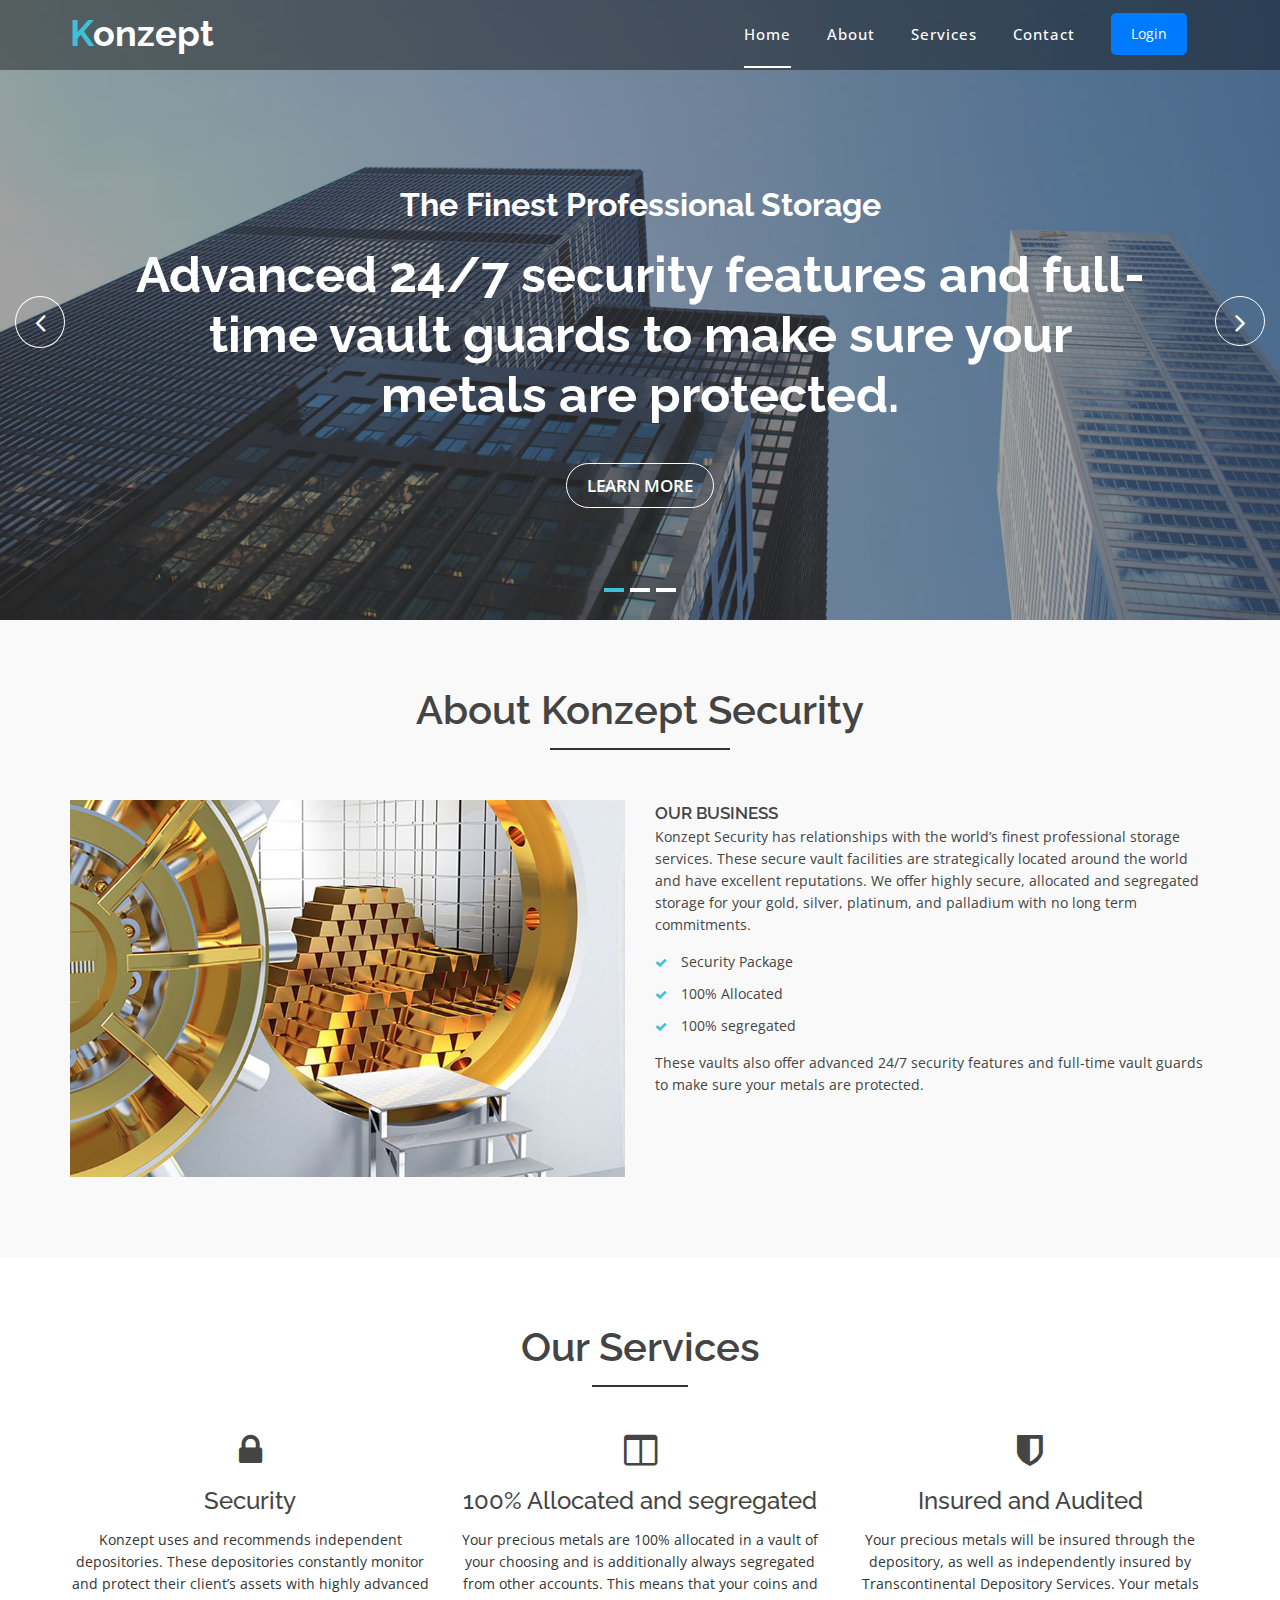
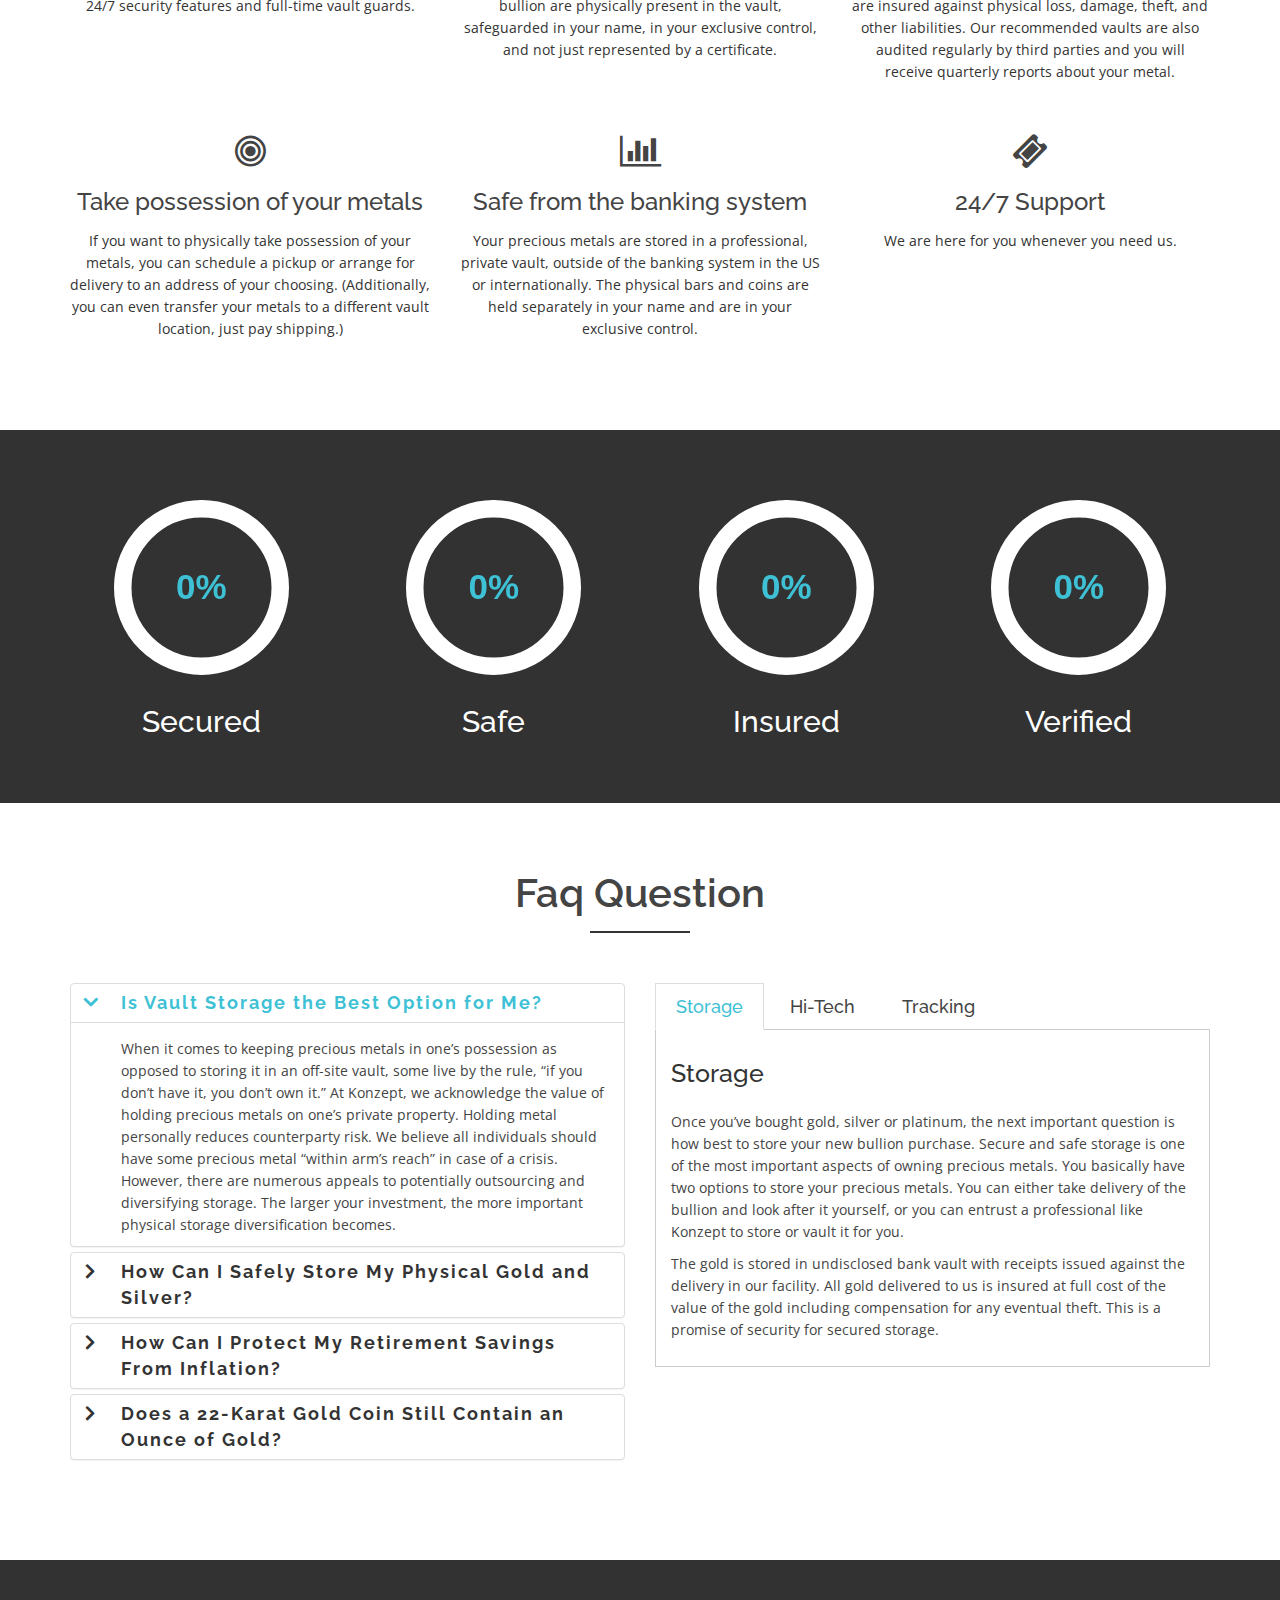
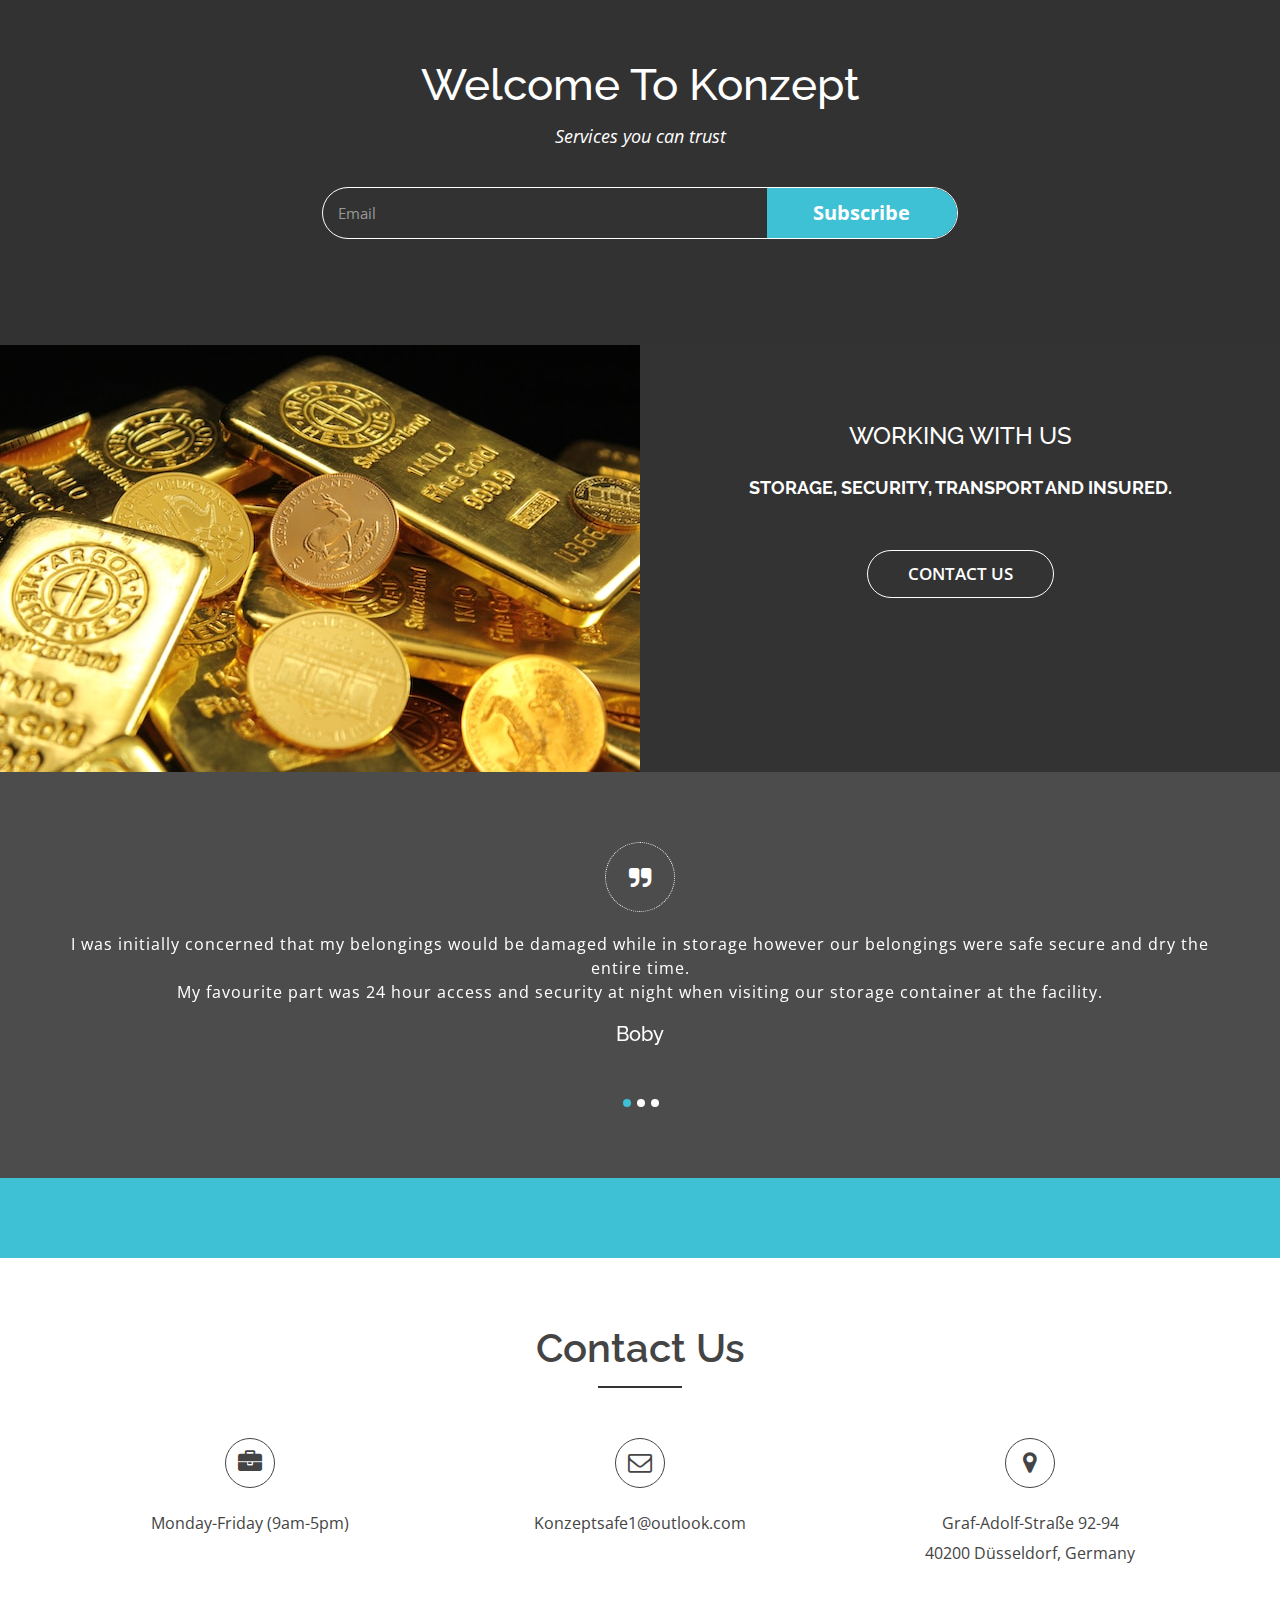
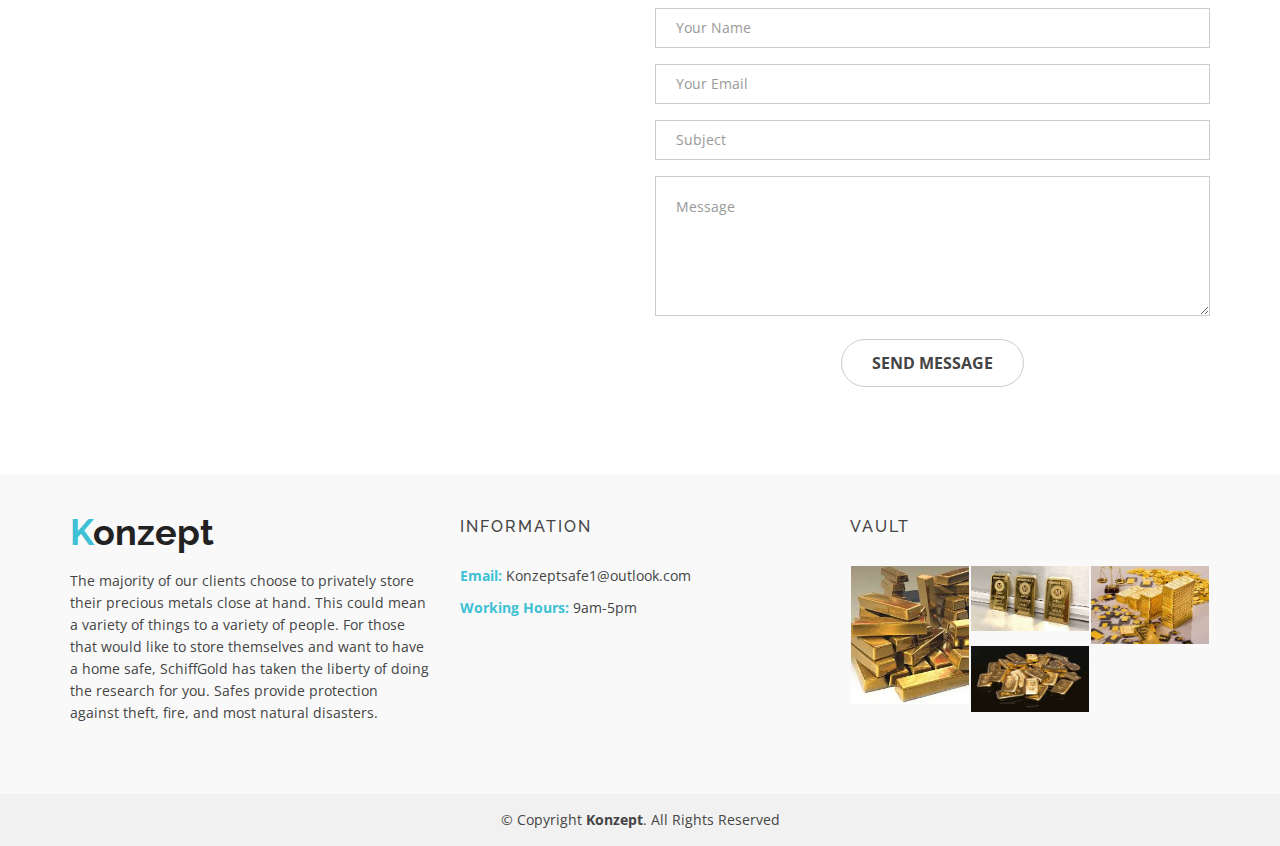
==== index.html @ 14e14ce1 "initial" ====
<!doctype html>
<html lang="en">

<head>
  <meta charset="utf-8">
  <title>Konzept Security</title>
  <meta content="width=device-width, initial-scale=1.0" name="viewport">
  <meta content="" name="keywords">
  <meta content="" name="description">

  <!-- Favicons -->
  <link href="img/favicon.png" rel="icon">
  <link href="img/apple-touch-icon.png" rel="apple-touch-icon">

  <!-- Google Fonts -->
  <link
    href="https://fonts.googleapis.com/css?family=Open+Sans:300,400,400i,600,700|Raleway:300,400,400i,500,500i,700,800,900"
    rel="stylesheet">

  <!-- Bootstrap CSS File -->
  <link href="lib/bootstrap/css/bootstrap.min.css" rel="stylesheet">

  <!-- Libraries CSS Files -->
  <link href="lib/nivo-slider/css/nivo-slider.css" rel="stylesheet">
  <link href="lib/owlcarousel/owl.carousel.css" rel="stylesheet">
  <link href="lib/owlcarousel/owl.transitions.css" rel="stylesheet">
  <link href="lib/font-awesome/css/font-awesome.min.css" rel="stylesheet">
  <link href="lib/animate/animate.min.css" rel="stylesheet">
  <link href="lib/venobox/venobox.css" rel="stylesheet">

  <!-- Nivo Slider Theme -->
  <link href="css/nivo-slider-theme.css" rel="stylesheet">

  <!-- Main Stylesheet File -->
  <link href="css/style.css" rel="stylesheet">

  <!-- Responsive Stylesheet File -->
  <link href="css/responsive.css" rel="stylesheet">

  <!-- =======================================================
    Theme Name: eBusiness
    Theme URL: https://bootstrapmade.com/ebusiness-bootstrap-corporate-template/
    Author: BootstrapMade.com
    License: https://bootstrapmade.com/license/
  ======================================================= -->
</head>

<body data-spy="scroll" data-target="#navbar-example">

  <div id="preloader"></div>

  <header>
    <!-- header-area start -->
    <div id="sticker" class="header-area">
      <div class="container">
        <div class="row">
          <div class="col-md-12 col-sm-12">

            <!-- Navigation -->
            <nav class="navbar navbar-default">
              <!-- Brand and toggle get grouped for better mobile display -->
              <div class="navbar-header">
                <button type="button" class="navbar-toggle collapsed" data-toggle="collapse"
                  data-target=".bs-example-navbar-collapse-1" aria-expanded="false">
                  <span class="sr-only">Toggle navigation</span>
                  <span class="icon-bar"></span>
                  <span class="icon-bar"></span>
                  <span class="icon-bar"></span>
                </button>
                <!-- Brand -->
                <a class="navbar-brand page-scroll sticky-logo" href="index.html">
                  <h1><span>K</span>onzept</h1>
                  <!-- Uncomment below if you prefer to use an image logo -->
                  <!-- <img src="img/logo.png" alt="" title=""> -->
                </a>
              </div>
              <!-- Collect the nav links, forms, and other content for toggling -->
              <div class="collapse navbar-collapse main-menu bs-example-navbar-collapse-1" id="navbar-example">
                <ul class="nav navbar-nav navbar-right" style="display: flex; align-items: center;">
                  <li class="active">
                    <a class="page-scroll" href="#home">Home</a>
                  </li>
                  <li>
                    <a class="page-scroll" href="#about">About</a>
                  </li>
                  <li>
                    <a class="page-scroll" href="#services">Services</a>
                  </li>
                  <li>
                    <a class="page-scroll" href="#contact">Contact</a>
                  </li>
                  <li>
                    <div style="    display: flex;
    align-items: center;">
                      <button id="loginButton">Login</button>
                    </div>

                  </li>
                </ul>
              </div>
              <!-- navbar-collapse -->
            </nav>
            <!-- END: Navigation -->
          </div>
        </div>
      </div>
    </div>
    <!-- header-area end -->
  </header>
  <!-- header end -->

  <!-- Start Slider Area -->
  <div id="home" class="slider-area">
    <div class="bend niceties preview-2">
      <div id="ensign-nivoslider" class="slides">
        <img src="img/slider/slider1.jpg" alt="" title="#slider-direction-1" />
        <img src="img/slider/slider2.jpg" alt="" title="#slider-direction-2" />
        <img src="img/slider/slider3.jpg" alt="" title="#slider-direction-3" />
      </div>

      <!-- direction 1 -->
      <div id="slider-direction-1" class="slider-direction slider-one">
        <div class="container">
          <div class="row">
            <div class="col-md-12 col-sm-12 col-xs-12">
              <div class="slider-content">
                <!-- layer 1 -->
                <div class="layer-1-1 hidden-xs wow slideInDown" data-wow-duration="2s" data-wow-delay=".2s">
                  <h2 class="title1">The Finest Professional Storage </h2>
                </div>
                <!-- layer 2 -->
                <div class="layer-1-2 wow slideInUp" data-wow-duration="2s" data-wow-delay=".1s">
                  <h1 class="title2">Advanced 24/7 security features and full-time vault guards to make sure your metals
                    are protected.</h1>
                </div>
                <!-- layer 3 -->
                <div class="layer-1-3 hidden-xs wow slideInUp" data-wow-duration="2s" data-wow-delay=".2s">
                  <a class="ready-btn page-scroll" href="#about">Learn More</a>
                </div>
              </div>
            </div>
          </div>
        </div>
      </div>

      <!-- direction 2 -->
      <div id="slider-direction-2" class="slider-direction slider-two">
        <div class="container">
          <div class="row">
            <div class="col-md-12 col-sm-12 col-xs-12">
              <div class="slider-content text-center">
                <!-- layer 1 -->
                <div class="layer-1-1 hidden-xs wow slideInUp" data-wow-duration="2s" data-wow-delay=".2s">
                  <h2 class="title1">Secure Storage Of Precious Treasures </h2>
                </div>
                <!-- layer 2 -->
                <div class="layer-1-2 wow slideInUp" data-wow-duration="2s" data-wow-delay=".1s">
                  <h1 class="title2">We're In The Business Of Storing Your Metals As Long As Needed.</h1>
                </div>
                <!-- layer 3 -->
                <div class="layer-1-3 hidden-xs wow slideInUp" data-wow-duration="2s" data-wow-delay=".2s">
                  <a class="ready-btn right-btn page-scroll" href="#services">See Services</a>
                </div>
              </div>
            </div>
          </div>
        </div>
      </div>

      <!-- direction 3 -->
      <div id="slider-direction-3" class="slider-direction slider-two">
        <div class="container">
          <div class="row">
            <div class="col-md-12 col-sm-12 col-xs-12">
              <div class="slider-content">
                <!-- layer 1 -->
                <div class="layer-1-1 hidden-xs wow slideInUp" data-wow-duration="2s" data-wow-delay=".2s">
                  <h2 class="title1">Multiple Vault Locations </h2>
                </div>
                <!-- layer 2 -->
                <div class="layer-1-2 wow slideInUp" data-wow-duration="2s" data-wow-delay=".1s">
                  <h1 class="title2">To keep your precious metals safe and secure</h1>
                </div>
                <!-- layer 3 -->
                <div class="layer-1-3 hidden-xs wow slideInUp" data-wow-duration="2s" data-wow-delay=".2s">
                  <a class="ready-btn right-btn page-scroll" href="#services">See Services</a>
                </div>
              </div>
            </div>
          </div>
        </div>
      </div>
    </div>
  </div>
  <!-- End Slider Area -->

  <!-- Start About area -->
  <div id="about" class="about-area area-padding">
    <div class="container">
      <div class="row">
        <div class="col-md-12 col-sm-12 col-xs-12">
          <div class="section-headline text-center">
            <h2>About Konzept Security</h2>
          </div>
        </div>
      </div>
      <div class="row">
        <!-- single-well start-->
        <div class="col-md-6 col-sm-6 col-xs-12">
          <div class="well-left">
            <div class="single-well">
              <a href="#">
                <img src="img/about/gold-w.jpg" alt="">
              </a>
            </div>
          </div>
        </div>
        <!-- single-well end-->
        <div class="col-md-6 col-sm-6 col-xs-12">
          <div class="well-middle">
            <div class="single-well">
              <a href="#">
                <h4 class="sec-head">Our Business</h4>
              </a>
              <p>
                Konzept Security has relationships with the world’s finest professional storage services. These secure
                vault
                facilities are
                strategically located around the world and have excellent reputations. We offer highly secure, allocated
                and segregated
                storage for your gold, silver, platinum, and palladium with no long term commitments.
              </p>
              <ul>
                <li>
                  <i class="fa fa-check"></i> Security Package
                </li>
                <li>
                  <i class="fa fa-check"></i> 100% Allocated
                </li>
                <li>
                  <i class="fa fa-check"></i> 100% segregated
                </li>
                <li></li>

              </ul>
              <p>These vaults also offer advanced 24/7 security features and full-time vault guards to make sure your
                metals are
                protected.</p>
            </div>
          </div>
        </div>
        <!-- End col-->
      </div>
    </div>
  </div>
  <!-- End About area -->

  <!-- Start Service area -->
  <div id="services" class="services-area area-padding">
    <div class="container">
      <div class="row">
        <div class="col-md-12 col-sm-12 col-xs-12">
          <div class="section-headline services-head text-center">
            <h2>Our Services</h2>
          </div>
        </div>
      </div>
      <div class="row text-center">
        <div class="services-contents">
          <!-- Start Left services -->
          <div class="col-md-4 col-sm-4 col-xs-12">
            <div class="about-move">
              <div class="services-details">
                <div class="single-services">
                  <a class="services-icon" href="#">
                    <i class="fa fa-lock"></i>
                  </a>
                  <h4>Security</h4>
                  <p>
                    Konzept uses and recommends independent depositories. These depositories constantly monitor and
                    protect their
                    client’s assets with highly advanced 24/7 security features and full-time vault guards.
                  </p>
                </div>
              </div>
              <!-- end about-details -->
            </div>
          </div>
          <div class="col-md-4 col-sm-4 col-xs-12">
            <div class="about-move">
              <div class="services-details">
                <div class="single-services">
                  <a class="services-icon" href="#">
                    <i class="fa fa-columns"></i>
                  </a>
                  <h4>100% Allocated and segregated</h4>
                  <p>
                    Your precious metals are 100% allocated in a vault of your choosing and is additionally always
                    segregated from other accounts. This
                    means that your coins
                    and bullion are physically present in the vault, safeguarded in your name, in your exclusive
                    control, and not just
                    represented by a certificate.
                  </p>
                </div>
              </div>
              <!-- end about-details -->
            </div>
          </div>
          <div class="col-md-4 col-sm-4 col-xs-12">
            <!-- end col-md-4 -->
            <div class=" about-move">
              <div class="services-details">
                <div class="single-services">
                  <a class="services-icon" href="#">
                    <i class="fa fa-shield"></i>
                  </a>
                  <h4>Insured and Audited</h4>
                  <p>
                    Your precious metals will be insured through the depository, as well as independently insured by
                    Transcontinental
                    Depository Services. Your metals are insured against physical loss, damage, theft, and other
                    liabilities. Our
                    recommended vaults are also audited regularly by third parties and you will receive quarterly
                    reports about your metal.
                  </p>
                </div>
              </div>
              <!-- end about-details -->
            </div>
          </div>
          <div class="col-md-4 col-sm-4 col-xs-12">
            <!-- end col-md-4 -->
            <div class=" about-move">
              <div class="services-details">
                <div class="single-services">
                  <a class="services-icon" href="#">
                    <i class="fa fa-bullseye"></i>
                  </a>
                  <h4>Take possession of your metals </h4>
                  <p>
                    If you want to physically take possession of your metals, you can schedule a pickup or arrange for
                    delivery to an
                    address of your choosing. (Additionally, you can even transfer your metals to a different vault
                    location, just pay
                    shipping.)
                  </p>
                </div>
              </div>
              <!-- end about-details -->
            </div>
          </div>
          <!-- End Left services -->
          <div class="col-md-4 col-sm-4 col-xs-12">
            <!-- end col-md-4 -->
            <div class=" about-move">
              <div class="services-details">
                <div class="single-services">
                  <a class="services-icon" href="#">
                    <i class="fa fa-bar-chart"></i>
                  </a>
                  <h4>Safe from the banking system</h4>
                  <p>
                    Your precious metals are stored in a professional, private vault, outside of the banking system in
                    the US or
                    internationally. The physical bars and coins are held separately in your name and are in your
                    exclusive control.
                  </p>
                </div>
              </div>
              <!-- end about-details -->
            </div>
          </div>
          <!-- End Left services -->
          <div class="col-md-4 col-sm-4 col-xs-12">
            <!-- end col-md-4 -->
            <div class=" about-move">
              <div class="services-details">
                <div class="single-services">
                  <a class="services-icon" href="#">
                    <i class="fa fa-ticket"></i>
                  </a>
                  <h4>24/7 Support</h4>
                  <p>
                    We are here for you whenever you need us.
                  </p>
                </div>
              </div>
              <!-- end about-details -->
            </div>
          </div>
        </div>
      </div>
    </div>
  </div>
  <!-- End Service area -->

  <!-- our-skill-area start -->
  <div class="our-skill-area fix hidden-sm">
    <div class="test-overly"></div>
    <div class="skill-bg area-padding-2">
      <div class="container">
        <!-- section-heading end -->
        <div class="row">
          <div class="skill-text">
            <!-- single-skill start -->
            <div class="col-xs-12 col-sm-3 col-md-3 text-center">
              <div class="single-skill">
                <div class="progress-circular">
                  <input type="text" class="knob" value="0" data-rel="99.9" data-linecap="round" data-width="175"
                    data-bgcolor="#fff" data-fgcolor="#3EC1D5" data-thickness=".20" data-readonly="true" disabled>
                  <h3 class="progress-h4">Secured</h3>
                </div>
              </div>
            </div>
            <!-- single-skill end -->
            <!-- single-skill start -->
            <div class="col-xs-12 col-sm-3 col-md-3 text-center">
              <div class="single-skill">
                <div class="progress-circular">
                  <input type="text" class="knob" value="0" data-rel="99.9" data-linecap="round" data-width="175"
                    data-bgcolor="#fff" data-fgcolor="#3EC1D5" data-thickness=".20" data-readonly="true" disabled>
                  <h3 class="progress-h4">Safe</h3>
                </div>
              </div>
            </div>
            <!-- single-skill end -->
            <!-- single-skill start -->
            <div class="col-xs-12 col-sm-3 col-md-3 text-center">
              <div class="single-skill">
                <div class="progress-circular">
                  <input type="text" class="knob" value="0" data-rel="100" data-linecap="round" data-width="175"
                    data-bgcolor="#fff" data-fgcolor="#3EC1D5" data-thickness=".20" data-readonly="true" disabled>
                  <h3 class="progress-h4">Insured</h3>
                </div>
              </div>
            </div>
            <!-- single-skill end -->
            <!-- single-skill start -->
            <div class="col-xs-12 col-sm-3 col-md-3 text-center">
              <div class="single-skill">
                <div class="progress-circular">
                  <input type="text" class="knob" value="0" data-rel="100" data-linecap="round" data-width="175"
                    data-bgcolor="#fff" data-fgcolor="#3EC1D5" data-thickness=".20" data-readonly="true" disabled>
                  <h3 class="progress-h4">Verified</h3>
                </div>
              </div>
            </div>
            <!-- single-skill end -->
          </div>
        </div>
      </div>
    </div>
  </div>
  <!-- our-skill-area end -->

  <!-- Faq area start -->
  <div class="faq-area area-padding">
    <div class="container">
      <div class="row">
        <div class="col-md-12 col-sm-12 col-xs-12">
          <div class="section-headline text-center">
            <h2>Faq Question</h2>
          </div>
        </div>
      </div>
      <div class="row">
        <div class="col-md-6 col-sm-6 col-xs-12">
          <div class="faq-details">
            <div class="panel-group" id="accordion">
              <!-- Panel Default -->
              <div class="panel panel-default">
                <div class="panel-heading">
                  <h4 class="check-title">
                    <a data-toggle="collapse" class="active" data-parent="#accordion" href="#check1">
                      <span class="acc-icons"></span>Is Vault Storage the Best Option for Me?
                    </a>
                  </h4>
                </div>
                <div id="check1" class="panel-collapse collapse in">
                  <div class="panel-body">
                    <p>
                      When it comes to keeping precious metals in one’s possession as opposed to storing it in an
                      off-site vault, some live by
                      the rule, “if you don’t have it, you don’t own it.”

                      At Konzept, we acknowledge the value of holding precious metals on one’s private property. Holding
                      metal personally
                      reduces counterparty risk. We believe all individuals should have some precious metal “within
                      arm’s reach” in case of a
                      crisis. However, there are numerous appeals to potentially outsourcing and diversifying storage.
                      The larger your
                      investment, the more important physical storage diversification becomes.

                    </p>
                  </div>
                </div>
              </div>
              <!-- End Panel Default -->
              <!-- Panel Default -->
              <div class="panel panel-default">
                <div class="panel-heading">
                  <h4 class="check-title">
                    <a data-toggle="collapse" data-parent="#accordion" href="#check2">
                      <span class="acc-icons"></span> How Can I Safely Store My Physical Gold and Silver?
                    </a>
                  </h4>
                </div>
                <div id="check2" class="panel-collapse collapse">
                  <div class="panel-body">
                    <p>
                      Your precious metal holdings can be stored at home, in a safe deposit box, or at a depository
                      warehouse.

                      Storing your coins and bars at home is typically the least expensive option, but does carry an
                      increased risk of theft.
                      Home storage is as secure as you make it, with many customers opting for a well-hidden safe. It’s
                      important to remember
                      the first rule of storing precious metals at home: never talk about storing precious metals at
                      home. Other benefits of
                      home storage include increased liquidity and zero counterparty risk. In plain English, this means
                      your coins and bars
                      are available to you at a moment’s notice and you don’t have to trust anyone else to protect them.
                    </p>
                  </div>
                </div>
              </div>
              <!-- End Panel Default -->
              <!-- Panel Default -->
              <div class="panel panel-default">
                <div class="panel-heading">
                  <h4 class="check-title">
                    <a data-toggle="collapse" data-parent="#accordion" href="#check3">
                      <span class="acc-icons"></span>How Can I Protect My Retirement Savings From Inflation?
                    </a>
                  </h4>
                </div>
                <div id="check3" class="panel-collapse collapse ">
                  <div class="panel-body">
                    <p>
                      With a sputtering economy, rising consumer prices, and an uncertain future, hard-working folks are
                      rightly worried about
                      whether their savings will be around when it’s time to retire. Many Americans lost large chunks of
                      their savings during
                      the 2008 Credit Crunch and no one wants to see it happen again.
                    </p>
                  </div>
                </div>
              </div>
              <!-- End Panel Default -->
              <!-- Panel Default -->
              <div class="panel panel-default">
                <div class="panel-heading">
                  <h4 class="check-title">
                    <a data-toggle="collapse" data-parent="#accordion" href="#check4">
                      <span class="acc-icons"></span>Does a 22-Karat Gold Coin Still Contain an Ounce of Gold?
                    </a>
                  </h4>
                </div>
                <div id="check4" class="panel-collapse collapse">
                  <div class="panel-body">
                    <p>
                      Yes.
                      Gold purity tends to be measured by karats – abbreviated “kt” – with 24-karat gold designated as
                      0.999 fine or above.
                      Pure gold fineness would be 1.000; however, the softness of gold would make such coins impractical
                      to use, so 0.999 fine
                      and above is considered pure gold. These coins contain only the most minuscule amount of another
                      metal – or ‘alloy’ –
                      needed to make them tradable. With a 22-karat coin or a 18-karat piece of jewelry, more alloy is
                      mixed into the product
                      to create strength and/or manipulate the color.
                    </p>
                  </div>
                </div>
              </div>
              <!-- End Panel Default -->
            </div>
          </div>
        </div>
        <div class="col-md-6 col-sm-6 col-xs-12">
          <div class="tab-menu">
            <!-- Nav tabs -->
            <ul class="nav nav-tabs" role="tablist">
              <li class="active">
                <a href="#p-view-1" role="tab" data-toggle="tab">Storage</a>
              </li>
              <li>
                <a href="#p-view-2" role="tab" data-toggle="tab">Hi-Tech</a>
              </li>
              <li>
                <a href="#p-view-3" role="tab" data-toggle="tab">Tracking</a>
              </li>
            </ul>
          </div>
          <div class="tab-content">
            <div class="tab-pane active" id="p-view-1">
              <div class="tab-inner">
                <div class="event-content head-team">
                  <h4>Storage</h4>
                  <p>
                    Once you’ve bought gold, silver or platinum, the next important question is how best to store your
                    new bullion purchase.
                    Secure and safe storage is one of the most important aspects of owning precious metals.

                    You basically have two options to store your precious metals. You can either take delivery of the
                    bullion and look after
                    it yourself, or you can entrust a professional like Konzept to store or vault it for you.
                  </p>
                  <p>
                    The gold is stored in undisclosed bank vault with receipts issued against the delivery in our
                    facility. All gold
                    delivered to us is insured at full cost of the value of the gold including compensation for any
                    eventual theft. This is
                    a promise of security for secured storage.
                  </p>
                </div>
              </div>
            </div>
            <div class="tab-pane" id="p-view-2">
              <div class="tab-inner">
                <div class="event-content head-team">
                  <h4>Hi-Tech</h4>
                  <p>
                    Our vision is to transform REAL from a “Traditional manufacturer” into a “Security & locking system
                    solution provider”.
                    In order to achieve this goal, REAL is constantly dedicated to R&D innovation and technology
                    enhancement. Until today,
                    REAL has obtained over 150 patents and expanded business segment from mechanical products into
                    electronic-mechanical
                    integration merchandise..
                  </p>

                </div>
              </div>
            </div>
            <div class="tab-pane" id="p-view-3">
              <div class="tab-inner">
                <div class="event-content head-team">
                  <h4>Tracking</h4>
                  <p>
                    Because of our specialty as far as safe Vault Keeping and delivering systems are concerned, you can
                    be rest assured of a
                    proper tracking system from this website. We deliver at your door step safely. We value our
                    customers and love to keep
                    them updated concerning the details of their delivery.
                  </p>
                  <p>
                    This is done safely and securely without any third party involvement. With access to a particular
                    delivery reference
                    code, you can refer to the details of your delivery and track it as well.
                  </p>
                </div>
              </div>
            </div>
          </div>
        </div>
      </div>
      <!-- end Row -->
    </div>
  </div>
  <!-- End Faq Area -->

  <!-- Start Wellcome Area -->
  <div class="wellcome-area">
    <div class="well-bg">
      <div class="test-overly"></div>
      <div class="container">
        <div class="row">
          <div class="col-md-12 col-sm-12 col-xs-12">
            <div class="wellcome-text">
              <div class="well-text text-center">
                <h2>Welcome To Konzept</h2>
                <p>
                  Services you can trust
                </p>
                <div class="subs-feilds">
                  <div class="suscribe-input">
                    <input type="email" class="email form-control width-80" id="sus_email" placeholder="Email">
                    <button type="submit" id="sus_submit" class="add-btn width-20">Subscribe</button>
                    <div id="msg_Submit" class="h3 text-center hidden"></div>
                  </div>
                </div>
              </div>
            </div>
          </div>
        </div>
      </div>
    </div>
  </div>
  <!-- End Wellcome Area -->


  <!-- Start reviews Area -->
  <div class="reviews-area hidden-xs">
    <div class="work-us">
      <div class="work-left-text">
        <a href="#">
          <img src="img/about/z.jpg" alt="">
        </a>
      </div>
      <div class="work-right-text text-center">
        <h2>working with us</h2>
        <h5>Storage, Security, Transport and Insured.</h5>
        <a href="#contact" class="ready-btn">Contact us</a>
      </div>
    </div>
  </div>
  <!-- End reviews Area -->

  <!-- Start Testimonials -->
  <div class="testimonials-area">
    <div class="testi-inner area-padding">
      <div class="testi-overly"></div>
      <div class="container ">
        <div class="row">
          <div class="col-md-12 col-sm-12 col-xs-12">
            <!-- Start testimonials Start -->
            <div class="testimonial-content text-center">
              <a class="quate" href="#"><i class="fa fa-quote-right"></i></a>
              <!-- start testimonial carousel -->
              <div class="testimonial-carousel">
                <div class="single-testi">
                  <div class="testi-text">
                    <p>
                      I was initially concerned that my belongings would be damaged while in storage however our
                      belongings were safe secure
                      and dry the entire time.
                      <br>
                      My favourite part was 24 hour access and security at night when visiting our storage container at
                      the facility.
                    </p>
                    <h6>Boby</h6>
                  </div>
                </div>
                <!-- End single item -->
                <div class="single-testi">
                  <div class="testi-text">
                    <p>
                      My initial enquiry was followed up by phone and I was given firm prices for different periods of
                      storage with generous
                      discounts. All we wanted was a reasonable cost/charge.
                      <br>
                      GCSC have good, clean, safe storage and conveniently located. This checked out after I visited and
                      stored my goods. The
                      owner was friendly and wonderful
                    </p>
                    <h6>Jhon</h6>
                  </div>
                </div>
                <!-- End single item -->
                <div class="single-testi">
                  <div class="testi-text">
                    <p>
                      Friendly staff, great layout with everything I needed, trolleys, ramps and a clean toilet.
                      I recommend to anyone and have to friends already.
                      <br>
                      Awesome storage, competitive pricing and staff felt like we were all mates.
                    </p>
                    <h6>Susie</h6>
                  </div>
                </div>
                <!-- End single item -->
              </div>
            </div>
            <!-- End testimonials end -->
          </div>
          <!-- End Right Feature -->
        </div>
      </div>
    </div>
  </div>
  <!-- End Testimonials -->

  <!-- Start Suscrive Area -->
  <div class="suscribe-area">
    <div class="container">
      <div class="row">
        <div class="col-lg-12 col-md-12 col-sm-12 col-xs=12">
          <div class="suscribe-text text-center">

          </div>
        </div>
      </div>
    </div>
  </div>
  <!-- End Suscrive Area -->
  <!-- Start contact Area -->
  <div id="contact" class="contact-area">
    <div class="contact-inner area-padding">
      <div class="contact-overly"></div>
      <div class="container ">
        <div class="row">
          <div class="col-md-12 col-sm-12 col-xs-12">
            <div class="section-headline text-center">
              <h2>Contact us</h2>
            </div>
          </div>
        </div>
        <div class="row">
          <!-- Start contact icon column -->
          <div class="col-md-4 col-sm-4 col-xs-12">
            <div class="contact-icon text-center">
              <div class="single-icon">
                <i class="fa fa-briefcase "></i>
                <p>
                  <span>Monday-Friday (9am-5pm)</span>
                </p>
              </div>
            </div>
          </div>
          <!-- Start contact icon column -->
          <div class="col-md-4 col-sm-4 col-xs-12">
            <div class="contact-icon text-center">
              <div class="single-icon">
                <i class="fa fa-envelope-o"></i>
                <p>
                  Konzeptsafe1@outlook.com<br>
                </p>
              </div>
            </div>
          </div>
          <!-- Start contact icon column -->
          <div class="col-md-4 col-sm-4 col-xs-12">
            <div class="contact-icon text-center">
              <div class="single-icon">
                <i class="fa fa-map-marker"></i>
                <p>
                  Graf-Adolf-Straße 92-94<br>
                  <span>40200 Düsseldorf, Germany</span>
                </p>
              </div>
            </div>
          </div>
        </div>
        <div class="row">

          <!-- Start Google Map -->
          <div class="col-md-6 col-sm-6 col-xs-12">
            <!-- Start Map -->
            <iframe
              src="https://www.google.com/maps/embed?pb=!1m18!1m12!1m3!1d2498.9579582012375!2d6.7863169758462165!3d51.21985013167002!2m3!1f0!2f0!3f0!3m2!1i1024!2i768!4f13.1!3m3!1m2!1s0x47b8ca309f86f457%3A0xf2c07a4eaff5cc65!2sGraf-Adolf-Stra%C3%9Fe%2092-94%2C%2040210%20D%C3%BCsseldorf%2C%20Germany!5e0!3m2!1sen!2sgh!4v1694708914184!5m2!1sen!2sgh"
              width="100%" height="380" frameborder="0" style="border:0" allowfullscreen></iframe>
            <!-- End Map -->
          </div>
          <!-- End Google Map -->

          <!-- Start  contact -->
          <div class="col-md-6 col-sm-6 col-xs-12">
            <div class="form contact-form">
              <div id="sendmessage">Your message has been sent. Thank you!</div>
              <div id="errormessage"></div>
              <form action="" method="post" role="form" class="contactForm">
                <div class="form-group">
                  <input type="text" name="name" class="form-control" id="name" placeholder="Your Name"
                    data-rule="minlen:4" data-msg="Please enter at least 4 chars" />
                  <div class="validation"></div>
                </div>
                <div class="form-group">
                  <input type="email" class="form-control" name="email" id="email" placeholder="Your Email"
                    data-rule="email" data-msg="Please enter a valid email" />
                  <div class="validation"></div>
                </div>
                <div class="form-group">
                  <input type="text" class="form-control" name="subject" id="subject" placeholder="Subject"
                    data-rule="minlen:4" data-msg="Please enter at least 8 chars of subject" />
                  <div class="validation"></div>
                </div>
                <div class="form-group">
                  <textarea class="form-control" name="message" rows="5" data-rule="required"
                    data-msg="Please write something for us" placeholder="Message"></textarea>
                  <div class="validation"></div>
                </div>
                <div class="text-center"><button type="submit">Send Message</button></div>
              </form>
            </div>
          </div>
          <!-- End Left contact -->
        </div>
      </div>
    </div>
  </div>
  <!-- End Contact Area -->
  <!-- Inside the login popup -->
  <div id="loginPopup" class="popup">
    <div class="popup-content">
      <span class="close" id="closeButton">&times;</span>
      <h2 style="text-align: center; margin-top: 5rem;"><span style="color: #3ec1d5; ">K</span>onzept</h2>

      <form id="login-form">
        <div class="group" style="margin-top: 5rem;">
          <input input type="password" id="password" name="password" required>
          <span class="highlight"></span>
          <span class="bar"></span>
          <label>Security Key</label>
        </div>
        <div style="display: flex; justify-content: center;">
          <button class="btnl" type="submit">Login</button>
        </div>
      </form>
      <p id="error-message"></p>
      <button id="logoutButton" style="display: none;">Logout</button> <!-- Add the logout button -->
    </div>
  </div>


  <!-- Start Footer bottom Area -->
  <footer>
    <div class="footer-area">
      <div class="container">
        <div class="row">
          <div class="col-md-4 col-sm-4 col-xs-12">
            <div class="footer-content">
              <div class="footer-head">
                <div class="footer-logo">
                  <h2><span>K</span>onzept</h2>
                </div>

                <p>The majority of our clients choose to privately store their precious metals close at hand. This could
                  mean a variety of
                  things to a variety of people. For those that would like to store themselves and want to have a home
                  safe, SchiffGold
                  has taken the liberty of doing the research for you. Safes provide protection against theft, fire, and
                  most natural
                  disasters.</p>
                <div class="footer-icons">

                </div>
              </div>
            </div>
          </div>
          <!-- end single footer -->
          <div class="col-md-4 col-sm-4 col-xs-12">
            <div class="footer-content">
              <div class="footer-head">
                <h4>information</h4>
                <div class="footer-contacts">
                  <p><span>Email:</span> Konzeptsafe1@outlook.com
                  </p>
                  <p><span>Working Hours:</span> 9am-5pm</p>
                </div>
              </div>
            </div>
          </div>
          <!-- end single footer -->
          <div class="col-md-4 col-sm-4 col-xs-12">
            <div class="footer-content">
              <div class="footer-head">
                <h4>Vault</h4>
                <div class="flicker-img">
                  <a href="#"><img src="img/portfolio/image9s.jpeg" alt=""></a>
                  <a href="#"><img src="img/portfolio/images.jpeg" alt=""></a>
                  <a href="#"><img src="img/portfolio/images6.jpeg" alt=""></a>
                  <a href="#"><img src="img/portfolio/Untitled.jpeg" alt=""></a>
                </div>
              </div>
            </div>
          </div>
        </div>
      </div>
    </div>
    <div class="footer-area-bottom">
      <div class="container">
        <div class="row">
          <div class="col-md-12 col-sm-12 col-xs-12">
            <div class="copyright text-center">
              <p>
                &copy; Copyright <strong>Konzept</strong>. All Rights Reserved
              </p>
            </div>
          </div>
        </div>
      </div>
    </div>
  </footer>

  <a href="#" class="back-to-top"><i class="fa fa-chevron-up"></i></a>

  <!-- JavaScript Libraries -->
  <script src="lib/jquery/jquery.min.js"></script>
  <script src="lib/bootstrap/js/bootstrap.min.js"></script>
  <script src="lib/owlcarousel/owl.carousel.min.js"></script>
  <script src="lib/venobox/venobox.min.js"></script>
  <script src="lib/knob/jquery.knob.js"></script>
  <script src="lib/wow/wow.min.js"></script>
  <script src="lib/parallax/parallax.js"></script>
  <script src="lib/easing/easing.min.js"></script>
  <script src="lib/nivo-slider/js/jquery.nivo.slider.js" type="text/javascript"></script>
  <script src="lib/appear/jquery.appear.js"></script>
  <script src="lib/isotope/isotope.pkgd.min.js"></script>

  <!-- Contact Form JavaScript File -->
  <script src="contactform/contactform.js"></script>

  <script src="js/main.js"></script>
  <script>
    // Get references to the button, popup, and the login form
    const loginButton = document.getElementById("loginButton");
    const loginPopup = document.getElementById("loginPopup");
    const loginForm = document.getElementById("login-form");

    // Add a click event listener to the "Login" button
    loginButton.addEventListener("click", function () {
      // Show the popup by setting its display style to "block"
      loginPopup.style.display = "block";
    });

    // Add a submit event listener to the login form
    loginForm.addEventListener("submit", function (event) {
      event.preventDefault(); // Prevent the form from submitting

      // Get the password entered by the user
      const passwordInput = document.getElementById("password");
      const password = passwordInput.value;

      // Replace this with your actual password validation logic
      const correctPassword = "5T$P9qXyR3u7vWz@L1m#J6GcF8d*Z2Aa"; // Change this

      if (password === correctPassword) {
        // Password is correct, set a login cookie
        document.cookie = "loginStatus=loggedIn";

        // Redirect to accountdetails.html
        window.location.href = "accountdetails.html";
      } else {
        // Password is incorrect, display an error message
        const errorMessage = document.getElementById("error-message");
        errorMessage.textContent = "Incorrect password. Please try again.";
      }
    });
  </script>
</body>

</html>
---- lib/venobox/venobox.css ----
/* ------ venobox.css --------*/
.vbox-overlay *, .vbox-overlay *:before, .vbox-overlay *:after{
    -webkit-backface-visibility: hidden;
    -webkit-box-sizing:border-box;
    -moz-box-sizing:border-box;
    box-sizing:border-box;

}
.vbox-overlay{
    display: -webkit-flex;
    display: flex;
    -webkit-flex-direction: column;
    flex-direction: column;
    -webkit-justify-content: center;
    justify-content: center;
    -webkit-align-items: center;
    align-items: center;
    position: fixed;
    left: 0;
    top: 0;
    bottom: 0;
    right: 0;
    z-index: 1040;
    -webkit-transform:translateZ(1000px);
    transform: translateZ(1000px);
    transform-style: preserve-3d;
}

/* ----- navigation ----- */
.vbox-title{
    width: 100%;
    height: 40px;
    float: left;
    text-align: center;
    line-height: 28px;
    font-size: 12px;
    padding: 6px 40px;
    overflow: hidden;
    position: fixed;
    display: none;
    left: 0;
    z-index: 1050;
}
.vbox-close{
    cursor: pointer;
    position: fixed;
    top: -1px;
    right: 0;
    width: 50px;
    height: 40px;
    padding: 6px;
    display: block;
    background-position:10px center;
    overflow: hidden;
    font-size: 24px;
    line-height: 1;
    text-align: center;
    z-index: 1050;
}
.vbox-num{
    cursor: pointer;
    position: fixed;
    left: 0;
    height: 40px;
    display: block;
    overflow: hidden;
    line-height: 28px;
    font-size: 12px;
    padding: 6px 10px;
    display: none;
    z-index: 1050;
}
/* ----- navigation ARROWS ----- */
.vbox-next, .vbox-prev{
    position: fixed;
    top: 50%;
    margin-top: -15px;
    overflow: hidden;
    cursor: pointer;
    display: block;
    width: 45px;
    height: 45px;
    z-index: 1050;
}
.vbox-next span, .vbox-prev span{
    position: relative;
    width: 20px;
    height: 20px;
    border: 2px solid transparent;
    border-top-color: #B6B6B6;
    border-right-color: #B6B6B6;
    text-indent: -100px;
    position: absolute;
    top: 8px;
    display: block;
}
.vbox-prev{
    left: 15px;
}
.vbox-next{
    right: 15px;
}
.vbox-prev span{
    left: 10px;
    -ms-transform: rotate(-135deg);
    -webkit-transform: rotate(-135deg);
    transform: rotate(-135deg);
}
.vbox-next span{
    -ms-transform: rotate(45deg);
    -webkit-transform: rotate(45deg);
    transform: rotate(45deg);
    right: 10px;
}
/* ------- inline window ------ */
.vbox-inline{
    width: 420px;
    height: 315px;
    height: 70vh;
    padding: 10px;
    background: #fff;
    margin: 0 auto;
    overflow: auto;
    text-align: left;
}
/* ------- Video & iFrames window ------ */
.venoframe{
    max-width: 100%;
    width: 100%;
    border: none;
    width: 100%;
    height: 260px;
    height: 70vh;
}
.venoframe.vbvid{
    height: 260px;
}
@media (min-width: 768px) {
    .venoframe, .vbox-inline{
        width: 90%;
        height: 360px;
        height: 70vh;
    }
    .venoframe.vbvid{
        width: 640px;
        height: 360px;
    }
}
@media (min-width: 992px) {
    .venoframe, .vbox-inline{
        max-width: 1200px;
        width: 80%;
        height: 540px;
        height: 70vh;
    }
    .venoframe.vbvid{
        width: 960px;
        height: 540px;
    }
}
/*
Please do NOT edit this part!
or at least read this note: http://i.imgur.com/7C0ws9e.gif
*/
.vbox-open{
    overflow: hidden;
}
.vbox-container{
    position: absolute;
    left: 0;
    right: 0;
    top: 0;
    bottom: 0;
    overflow-x: hidden;
    overflow-y: scroll;
    overflow-scrolling: touch;
    -webkit-overflow-scrolling: touch;
    z-index: 20;
    max-height: 100%;

}

.vbox-content{
    text-align: center;
    float: left;
    width: 100%;
    position: relative;
    overflow: hidden;
    padding: 20px 10px;
}
.vbox-container img{
    max-width: 100%;
    height: auto;
}
.figlio{
    box-shadow: 0 0 12px rgba(0,0,0,0.19), 0 6px 6px rgba(0,0,0,0.23);
    max-width: 100%;
    text-align: initial;
}
img.figlio{
    -webkit-user-select: none;
-khtml-user-select: none;
-moz-user-select: none;
-o-user-select: none;
user-select: none;
}
.vbox-content.swipe-left{
    margin-left: -200px !important;
}
.vbox-content.swipe-right{
    margin-left: 200px !important;
}
.animated{
    webkit-transition: margin 300ms ease-out;
    transition: margin 300ms ease-out;
}
.animate-in{
    opacity: 1;
}
.animate-out{
    opacity: 0;
}
/* ---------- preloader ----------
 * SPINKIT
 * http://tobiasahlin.com/spinkit/
-------------------------------- */
.sk-double-bounce,.sk-rotating-plane{width:40px;height:40px;margin:40px auto}.sk-rotating-plane{background-color:#333;-webkit-animation:sk-rotatePlane 1.2s infinite ease-in-out;animation:sk-rotatePlane 1.2s infinite ease-in-out}@-webkit-keyframes sk-rotatePlane{0%{-webkit-transform:perspective(120px) rotateX(0) rotateY(0);transform:perspective(120px) rotateX(0) rotateY(0)}50%{-webkit-transform:perspective(120px) rotateX(-180.1deg) rotateY(0);transform:perspective(120px) rotateX(-180.1deg) rotateY(0)}100%{-webkit-transform:perspective(120px) rotateX(-180deg) rotateY(-179.9deg);transform:perspective(120px) rotateX(-180deg) rotateY(-179.9deg)}}@keyframes sk-rotatePlane{0%{-webkit-transform:perspective(120px) rotateX(0) rotateY(0);transform:perspective(120px) rotateX(0) rotateY(0)}50%{-webkit-transform:perspective(120px) rotateX(-180.1deg) rotateY(0);transform:perspective(120px) rotateX(-180.1deg) rotateY(0)}100%{-webkit-transform:perspective(120px) rotateX(-180deg) rotateY(-179.9deg);transform:perspective(120px) rotateX(-180deg) rotateY(-179.9deg)}}.sk-double-bounce{position:relative}.sk-double-bounce .sk-child{width:100%;height:100%;border-radius:50%;background-color:#333;opacity:.6;position:absolute;top:0;left:0;-webkit-animation:sk-doubleBounce 2s infinite ease-in-out;animation:sk-doubleBounce 2s infinite ease-in-out}.sk-chasing-dots .sk-child,.sk-spinner-pulse,.sk-three-bounce .sk-child{background-color:#333;border-radius:100%}.sk-double-bounce .sk-double-bounce2{-webkit-animation-delay:-1s;animation-delay:-1s}@-webkit-keyframes sk-doubleBounce{0%,100%{-webkit-transform:scale(0);transform:scale(0)}50%{-webkit-transform:scale(1);transform:scale(1)}}@keyframes sk-doubleBounce{0%,100%{-webkit-transform:scale(0);transform:scale(0)}50%{-webkit-transform:scale(1);transform:scale(1)}}.sk-wave{margin:40px auto;width:50px;height:40px;text-align:center;font-size:10px}.sk-wave .sk-rect{background-color:#333;height:100%;width:6px;display:inline-block;-webkit-animation:sk-waveStretchDelay 1.2s infinite ease-in-out;animation:sk-waveStretchDelay 1.2s infinite ease-in-out}.sk-wave .sk-rect1{-webkit-animation-delay:-1.2s;animation-delay:-1.2s}.sk-wave .sk-rect2{-webkit-animation-delay:-1.1s;animation-delay:-1.1s}.sk-wave .sk-rect3{-webkit-animation-delay:-1s;animation-delay:-1s}.sk-wave .sk-rect4{-webkit-animation-delay:-.9s;animation-delay:-.9s}.sk-wave .sk-rect5{-webkit-animation-delay:-.8s;animation-delay:-.8s}@-webkit-keyframes sk-waveStretchDelay{0%,100%,40%{-webkit-transform:scaleY(.4);transform:scaleY(.4)}20%{-webkit-transform:scaleY(1);transform:scaleY(1)}}@keyframes sk-waveStretchDelay{0%,100%,40%{-webkit-transform:scaleY(.4);transform:scaleY(.4)}20%{-webkit-transform:scaleY(1);transform:scaleY(1)}}.sk-wandering-cubes{margin:40px auto;width:40px;height:40px;position:relative}.sk-wandering-cubes .sk-cube{background-color:#333;width:10px;height:10px;position:absolute;top:0;left:0;-webkit-animation:sk-wanderingCube 1.8s ease-in-out -1.8s infinite both;animation:sk-wanderingCube 1.8s ease-in-out -1.8s infinite both}.sk-chasing-dots,.sk-spinner-pulse{width:40px;height:40px;margin:40px auto}.sk-wandering-cubes .sk-cube2{-webkit-animation-delay:-.9s;animation-delay:-.9s}@-webkit-keyframes sk-wanderingCube{0%{-webkit-transform:rotate(0);transform:rotate(0)}25%{-webkit-transform:translateX(30px) rotate(-90deg) scale(.5);transform:translateX(30px) rotate(-90deg) scale(.5)}50%{-webkit-transform:translateX(30px) translateY(30px) rotate(-179deg);transform:translateX(30px) translateY(30px) rotate(-179deg)}50.1%{-webkit-transform:translateX(30px) translateY(30px) rotate(-180deg);transform:translateX(30px) translateY(30px) rotate(-180deg)}75%{-webkit-transform:translateX(0) translateY(30px) rotate(-270deg) scale(.5);transform:translateX(0) translateY(30px) rotate(-270deg) scale(.5)}100%{-webkit-transform:rotate(-360deg);transform:rotate(-360deg)}}@keyframes sk-wanderingCube{0%{-webkit-transform:rotate(0);transform:rotate(0)}25%{-webkit-transform:translateX(30px) rotate(-90deg) scale(.5);transform:translateX(30px) rotate(-90deg) scale(.5)}50%{-webkit-transform:translateX(30px) translateY(30px) rotate(-179deg);transform:translateX(30px) translateY(30px) rotate(-179deg)}50.1%{-webkit-transform:translateX(30px) translateY(30px) rotate(-180deg);transform:translateX(30px) translateY(30px) rotate(-180deg)}75%{-webkit-transform:translateX(0) translateY(30px) rotate(-270deg) scale(.5);transform:translateX(0) translateY(30px) rotate(-270deg) scale(.5)}100%{-webkit-transform:rotate(-360deg);transform:rotate(-360deg)}}.sk-spinner-pulse{-webkit-animation:sk-pulseScaleOut 1s infinite ease-in-out;animation:sk-pulseScaleOut 1s infinite ease-in-out}@-webkit-keyframes sk-pulseScaleOut{0%{-webkit-transform:scale(0);transform:scale(0)}100%{-webkit-transform:scale(1);transform:scale(1);opacity:0}}@keyframes sk-pulseScaleOut{0%{-webkit-transform:scale(0);transform:scale(0)}100%{-webkit-transform:scale(1);transform:scale(1);opacity:0}}.sk-chasing-dots{position:relative;text-align:center;-webkit-animation:sk-chasingDotsRotate 2s infinite linear;animation:sk-chasingDotsRotate 2s infinite linear}.sk-chasing-dots .sk-child{width:60%;height:60%;display:inline-block;position:absolute;top:0;-webkit-animation:sk-chasingDotsBounce 2s infinite ease-in-out;animation:sk-chasingDotsBounce 2s infinite ease-in-out}.sk-chasing-dots .sk-dot2{top:auto;bottom:0;-webkit-animation-delay:-1s;animation-delay:-1s}@-webkit-keyframes sk-chasingDotsRotate{100%{-webkit-transform:rotate(360deg);transform:rotate(360deg)}}@keyframes sk-chasingDotsRotate{100%{-webkit-transform:rotate(360deg);transform:rotate(360deg)}}@-webkit-keyframes sk-chasingDotsBounce{0%,100%{-webkit-transform:scale(0);transform:scale(0)}50%{-webkit-transform:scale(1);transform:scale(1)}}@keyframes sk-chasingDotsBounce{0%,100%{-webkit-transform:scale(0);transform:scale(0)}50%{-webkit-transform:scale(1);transform:scale(1)}}.sk-three-bounce{margin:40px auto;width:80px;text-align:center}.sk-three-bounce .sk-child{width:20px;height:20px;display:inline-block;-webkit-animation:sk-three-bounce 1.4s ease-in-out 0s infinite both;animation:sk-three-bounce 1.4s ease-in-out 0s infinite both}.sk-circle .sk-child:before,.sk-fading-circle .sk-circle:before{display:block;border-radius:100%;content:'';background-color:#333}.sk-three-bounce .sk-bounce1{-webkit-animation-delay:-.32s;animation-delay:-.32s}.sk-three-bounce .sk-bounce2{-webkit-animation-delay:-.16s;animation-delay:-.16s}@-webkit-keyframes sk-three-bounce{0%,100%,80%{-webkit-transform:scale(0);transform:scale(0)}40%{-webkit-transform:scale(1);transform:scale(1)}}@keyframes sk-three-bounce{0%,100%,80%{-webkit-transform:scale(0);transform:scale(0)}40%{-webkit-transform:scale(1);transform:scale(1)}}.sk-circle{margin:40px auto;width:40px;height:40px;position:relative}.sk-circle .sk-child{width:100%;height:100%;position:absolute;left:0;top:0}.sk-circle .sk-child:before{margin:0 auto;width:15%;height:15%;-webkit-animation:sk-circleBounceDelay 1.2s infinite ease-in-out both;animation:sk-circleBounceDelay 1.2s infinite ease-in-out both}.sk-circle .sk-circle2{-webkit-transform:rotate(30deg);-ms-transform:rotate(30deg);transform:rotate(30deg)}.sk-circle .sk-circle3{-webkit-transform:rotate(60deg);-ms-transform:rotate(60deg);transform:rotate(60deg)}.sk-circle .sk-circle4{-webkit-transform:rotate(90deg);-ms-transform:rotate(90deg);transform:rotate(90deg)}.sk-circle .sk-circle5{-webkit-transform:rotate(120deg);-ms-transform:rotate(120deg);transform:rotate(120deg)}.sk-circle .sk-circle6{-webkit-transform:rotate(150deg);-ms-transform:rotate(150deg);transform:rotate(150deg)}.sk-circle .sk-circle7{-webkit-transform:rotate(180deg);-ms-transform:rotate(180deg);transform:rotate(180deg)}.sk-circle .sk-circle8{-webkit-transform:rotate(210deg);-ms-transform:rotate(210deg);transform:rotate(210deg)}.sk-circle .sk-circle9{-webkit-transform:rotate(240deg);-ms-transform:rotate(240deg);transform:rotate(240deg)}.sk-circle .sk-circle10{-webkit-transform:rotate(270deg);-ms-transform:rotate(270deg);transform:rotate(270deg)}.sk-circle .sk-circle11{-webkit-transform:rotate(300deg);-ms-transform:rotate(300deg);transform:rotate(300deg)}.sk-circle .sk-circle12{-webkit-transform:rotate(330deg);-ms-transform:rotate(330deg);transform:rotate(330deg)}.sk-circle .sk-circle2:before{-webkit-animation-delay:-1.1s;animation-delay:-1.1s}.sk-circle .sk-circle3:before{-webkit-animation-delay:-1s;animation-delay:-1s}.sk-circle .sk-circle4:before{-webkit-animation-delay:-.9s;animation-delay:-.9s}.sk-circle .sk-circle5:before{-webkit-animation-delay:-.8s;animation-delay:-.8s}.sk-circle .sk-circle6:before{-webkit-animation-delay:-.7s;animation-delay:-.7s}.sk-circle .sk-circle7:before{-webkit-animation-delay:-.6s;animation-delay:-.6s}.sk-circle .sk-circle8:before{-webkit-animation-delay:-.5s;animation-delay:-.5s}.sk-circle .sk-circle9:before{-webkit-animation-delay:-.4s;animation-delay:-.4s}.sk-circle .sk-circle10:before{-webkit-animation-delay:-.3s;animation-delay:-.3s}.sk-circle .sk-circle11:before{-webkit-animation-delay:-.2s;animation-delay:-.2s}.sk-circle .sk-circle12:before{-webkit-animation-delay:-.1s;animation-delay:-.1s}@-webkit-keyframes sk-circleBounceDelay{0%,100%,80%{-webkit-transform:scale(0);transform:scale(0)}40%{-webkit-transform:scale(1);transform:scale(1)}}@keyframes sk-circleBounceDelay{0%,100%,80%{-webkit-transform:scale(0);transform:scale(0)}40%{-webkit-transform:scale(1);transform:scale(1)}}.sk-cube-grid{width:40px;height:40px;margin:40px auto}.sk-cube-grid .sk-cube{width:33.33%;height:33.33%;background-color:#333;float:left;-webkit-animation:sk-cubeGridScaleDelay 1.3s infinite ease-in-out;animation:sk-cubeGridScaleDelay 1.3s infinite ease-in-out}.sk-cube-grid .sk-cube1{-webkit-animation-delay:.2s;animation-delay:.2s}.sk-cube-grid .sk-cube2{-webkit-animation-delay:.3s;animation-delay:.3s}.sk-cube-grid .sk-cube3{-webkit-animation-delay:.4s;animation-delay:.4s}.sk-cube-grid .sk-cube4{-webkit-animation-delay:.1s;animation-delay:.1s}.sk-cube-grid .sk-cube5{-webkit-animation-delay:.2s;animation-delay:.2s}.sk-cube-grid .sk-cube6{-webkit-animation-delay:.3s;animation-delay:.3s}.sk-cube-grid .sk-cube7{-webkit-animation-delay:0ms;animation-delay:0ms}.sk-cube-grid .sk-cube8{-webkit-animation-delay:.1s;animation-delay:.1s}.sk-cube-grid .sk-cube9{-webkit-animation-delay:.2s;animation-delay:.2s}@-webkit-keyframes sk-cubeGridScaleDelay{0%,100%,70%{-webkit-transform:scale3D(1,1,1);transform:scale3D(1,1,1)}35%{-webkit-transform:scale3D(0,0,1);transform:scale3D(0,0,1)}}@keyframes sk-cubeGridScaleDelay{0%,100%,70%{-webkit-transform:scale3D(1,1,1);transform:scale3D(1,1,1)}35%{-webkit-transform:scale3D(0,0,1);transform:scale3D(0,0,1)}}.sk-fading-circle{margin:40px auto;width:40px;height:40px;position:relative}.sk-fading-circle .sk-circle{width:100%;height:100%;position:absolute;left:0;top:0}.sk-fading-circle .sk-circle:before{margin:0 auto;width:15%;height:15%;-webkit-animation:sk-circleFadeDelay 1.2s infinite ease-in-out both;animation:sk-circleFadeDelay 1.2s infinite ease-in-out both}.sk-fading-circle .sk-circle2{-webkit-transform:rotate(30deg);-ms-transform:rotate(30deg);transform:rotate(30deg)}.sk-fading-circle .sk-circle3{-webkit-transform:rotate(60deg);-ms-transform:rotate(60deg);transform:rotate(60deg)}.sk-fading-circle .sk-circle4{-webkit-transform:rotate(90deg);-ms-transform:rotate(90deg);transform:rotate(90deg)}.sk-fading-circle .sk-circle5{-webkit-transform:rotate(120deg);-ms-transform:rotate(120deg);transform:rotate(120deg)}.sk-fading-circle .sk-circle6{-webkit-transform:rotate(150deg);-ms-transform:rotate(150deg);transform:rotate(150deg)}.sk-fading-circle .sk-circle7{-webkit-transform:rotate(180deg);-ms-transform:rotate(180deg);transform:rotate(180deg)}.sk-fading-circle .sk-circle8{-webkit-transform:rotate(210deg);-ms-transform:rotate(210deg);transform:rotate(210deg)}.sk-fading-circle .sk-circle9{-webkit-transform:rotate(240deg);-ms-transform:rotate(240deg);transform:rotate(240deg)}.sk-fading-circle .sk-circle10{-webkit-transform:rotate(270deg);-ms-transform:rotate(270deg);transform:rotate(270deg)}.sk-fading-circle .sk-circle11{-webkit-transform:rotate(300deg);-ms-transform:rotate(300deg);transform:rotate(300deg)}.sk-fading-circle .sk-circle12{-webkit-transform:rotate(330deg);-ms-transform:rotate(330deg);transform:rotate(330deg)}.sk-fading-circle .sk-circle2:before{-webkit-animation-delay:-1.1s;animation-delay:-1.1s}.sk-fading-circle .sk-circle3:before{-webkit-animation-delay:-1s;animation-delay:-1s}.sk-fading-circle .sk-circle4:before{-webkit-animation-delay:-.9s;animation-delay:-.9s}.sk-fading-circle .sk-circle5:before{-webkit-animation-delay:-.8s;animation-delay:-.8s}.sk-fading-circle .sk-circle6:before{-webkit-animation-delay:-.7s;animation-delay:-.7s}.sk-fading-circle .sk-circle7:before{-webkit-animation-delay:-.6s;animation-delay:-.6s}.sk-fading-circle .sk-circle8:before{-webkit-animation-delay:-.5s;animation-delay:-.5s}.sk-fading-circle .sk-circle9:before{-webkit-animation-delay:-.4s;animation-delay:-.4s}.sk-fading-circle .sk-circle10:before{-webkit-animation-delay:-.3s;animation-delay:-.3s}.sk-fading-circle .sk-circle11:before{-webkit-animation-delay:-.2s;animation-delay:-.2s}.sk-fading-circle .sk-circle12:before{-webkit-animation-delay:-.1s;animation-delay:-.1s}@-webkit-keyframes sk-circleFadeDelay{0%,100%,39%{opacity:0}40%{opacity:1}}@keyframes sk-circleFadeDelay{0%,100%,39%{opacity:0}40%{opacity:1}}.sk-folding-cube{margin:40px auto;width:40px;height:40px;position:relative;-webkit-transform:rotateZ(45deg);transform:rotateZ(45deg)}.sk-folding-cube .sk-cube{float:left;width:50%;height:50%;position:relative;-webkit-transform:scale(1.1);-ms-transform:scale(1.1);transform:scale(1.1)}.sk-folding-cube .sk-cube:before{content:'';position:absolute;top:0;left:0;width:100%;height:100%;background-color:#333;-webkit-animation:sk-foldCubeAngle 2.4s infinite linear both;animation:sk-foldCubeAngle 2.4s infinite linear both;-webkit-transform-origin:100% 100%;-ms-transform-origin:100% 100%;transform-origin:100% 100%}.sk-folding-cube .sk-cube2{-webkit-transform:scale(1.1) rotateZ(90deg);transform:scale(1.1) rotateZ(90deg)}.sk-folding-cube .sk-cube3{-webkit-transform:scale(1.1) rotateZ(180deg);transform:scale(1.1) rotateZ(180deg)}.sk-folding-cube .sk-cube4{-webkit-transform:scale(1.1) rotateZ(270deg);transform:scale(1.1) rotateZ(270deg)}.sk-folding-cube .sk-cube2:before{-webkit-animation-delay:.3s;animation-delay:.3s}.sk-folding-cube .sk-cube3:before{-webkit-animation-delay:.6s;animation-delay:.6s}.sk-folding-cube .sk-cube4:before{-webkit-animation-delay:.9s;animation-delay:.9s}@-webkit-keyframes sk-foldCubeAngle{0%,10%{-webkit-transform:perspective(140px) rotateX(-180deg);transform:perspective(140px) rotateX(-180deg);opacity:0}25%,75%{-webkit-transform:perspective(140px) rotateX(0);transform:perspective(140px) rotateX(0);opacity:1}100%,90%{-webkit-transform:perspective(140px) rotateY(180deg);transform:perspective(140px) rotateY(180deg);opacity:0}}@keyframes sk-foldCubeAngle{0%,10%{-webkit-transform:perspective(140px) rotateX(-180deg);transform:perspective(140px) rotateX(-180deg);opacity:0}25%,75%{-webkit-transform:perspective(140px) rotateX(0);transform:perspective(140px) rotateX(0);opacity:1}100%,90%{-webkit-transform:perspective(140px) rotateY(180deg);transform:perspective(140px) rotateY(180deg);opacity:0}}
---- css/nivo-slider-theme.css ----
/*
Skin Name: Nivo Slider Default Theme
Skin URI: http://nivo.dev7studios.com
Description: The default skin for the Nivo Slider.
Version: 1.3
Author: Gilbert Pellegrom
Author URI: http://dev7studios.com
Supports Thumbs: true
*/


.slider-area {
  color: #fff;
  position: relative;
  text-align: center;
}

.slider-content {
  padding: 180px 60px;
}

.nivo-caption::after {
  background: #444 none repeat scroll 0 0;
  content: "";
  height: 100%;
  left: 0;
  opacity: 0.5;
  position: absolute;
  top: 0;
  width: 100%;
  z-index: -1;
}

.layer-1-2 {
  margin: 20px 0;
}

.layer-1-1 h2 {
  color: #fff;
  font-size: 32px;
  font-weight: 700;
}

.layer-1-2 h1 {
  color: #fff;
  font-size: 50px;
  font-weight: 700;
  line-height: 60px;
}

.layer-1-3 {
  margin: 50px 0 0;
}

.layer-1-3 a.ready-btn {
  border: 1px solid #fff;
  border-radius: 30px;
  color: #fff;
  cursor: pointer;
  display: inline-block;
  font-size: 17px;
  font-weight: 600;
  margin-top: 30px;
  padding: 10px 20px;
  text-align: center;
  text-transform: uppercase;
  transition: all 0.4s ease 0s;
  z-index: 222;
}

.layer-1-3 a.ready-btn:hover {
  color: #fff;
  background: #3EC1D5;
  border: 1px solid #3EC1D5;
  text-decoration: none;
}

.ready-btn.right-btn {
  margin-right: 15px;
  background: #3EC1D5;
  border: 1px solid #3EC1D5 !important;
}

.ready-btn.right-btn:hover {
  background: transparent !important;
  border: 1px solid #fff !important;
}

.nivo-controlNav {
  bottom: 0;
  left: 0;
  position: absolute;
  right: 0;
  z-index: 8;
}

.nivo-directionNav {
  display: block;
}

.nivo-controlNav a {
  background: transparent none repeat scroll 0 0;
  border: 2px solid #fff;
  box-shadow: none;
  display: inline-block;
  font-size: 0;
  height: 2px;
  margin: 5px 3px;
  opacity: 1;
  text-align: center;
  text-indent: inherit;
  vertical-align: top;
  width: 20px;
}

.nivo-controlNav a:hover, .nivo-controlNav a.active {
  background: #fff none repeat scroll 0 0;
  border-color: #3EC1D5;
  -moz-transform: rotate(180deg);
  -webkit-transform: rotate(180deg);
  -o-transform: rotate(180deg);
  -ms-transform: rotate(180deg);
}

/* Normal desktop :992px. */

@media (min-width: 1400px) and (max-width:1920px) {
  .slider-content {
    padding: 340px 0;
  }
}

/* Normal desktop :992px. */

@media (min-width: 992px) and (max-width: 1169px) {
  .slider-content {
    padding: 144px 0;
  }
}

/* Tablet desktop :768px. */

@media (min-width: 768px) and (max-width: 991px) {
  .slider-content {
    padding: 93px 0;
  }
  .layer-1-2 h1 {
    font-size: 22px;
    line-height: 24px;
  }
  .layer-1-3 a.ready-btn {
    font-size: 14px;
    margin-top: 20px;
    padding: 10px 20px;
  }
}

@media (max-width: 767px) {
  .nivo-directionNav {
    display: none;
  }
  .slider-content {
    padding: 46px 0px;
  }
  .layer-1-2 {
    margin: 10px 0;
  }
  .layer-1-1 h2 {
    font-size: 14px;
    line-height: 16px;
  }
  .layer-1-2 h1 {
    font-size: 14px;
    line-height: 16px;
  }
  .layer-1-3 a.ready-btn {
    font-size: 12px;
    margin-top: 10px;
    padding: 8px 10px;
  }
  .layer-1-3 {
    margin: 10px 0 0;
  }
  .nivo-controlNav {
    bottom: -8px;
  }
}

@media only screen and (min-width: 480px) and (max-width: 767px) {
  .slider-content {
    padding: 70px 0px;
  }
  .layer-1-1 h2, .layer-1-2 h1 {
    font-size: 24px;
    line-height: 30px;
  }
}

/* -------------------------------------
preview-1
---------------------------------------- */

.preview-1 .nivoSlider {
  position: relative;
  background: url(../lib/nivo-slider/img/loading.gif) no-repeat 50% 50%;
}

.preview-1 .nivoSlider img {
  position: absolute;
  top: 0px;
  left: 0px;
  display: none;
}

.preview-1 .nivoSlider a {
  border: 0;
  display: block;
}

.preview-1 .nivo-controlNav {
  text-align: center;
  padding: 20px 0;
}

.preview-1 .nivo-controlNav a {
  display: inline-block;
  width: 22px;
  height: 22px;
  background: url(../lib/nivo-slider/img/bullets.png) no-repeat;
  text-indent: -9999px;
  border: 0;
  margin: 0 2px;
}

.preview-1 .nivo-controlNav a.active {
  background-position: 0 -22px;
}

.preview-1 .nivo-directionNav a {
  display: block;
  width: 30px;
  height: 30px;
  background: url(../lib/nivo-slider/img/arrows.png) no-repeat;
  text-indent: -9999px;
  border: 0;
  opacity: 0;
  -webkit-transition: all 200ms ease-in-out;
  -moz-transition: all 200ms ease-in-out;
  -o-transition: all 200ms ease-in-out;
  transition: all 200ms ease-in-out;
}

.preview-1:hover .nivo-directionNav a {
  opacity: 1;
}

.nivo-prevNav {
  left: 15px;
}

.nivo-nextNav {
  right: 15px;
}

.preview-1 a.nivo-nextNav {
  background-position: -30px 0;
}


.preview-1 .nivo-caption {
  font-family: Helvetica, Arial, sans-serif;
}

.preview-1 .nivo-caption a {
  color: #fff;
  border-bottom: 1px dotted #fff;
}

.preview-1 .nivo-caption a:hover {
  color: #fff;
}

.preview-1 .nivo-controlNav.nivo-thumbs-enabled {
  width: 100%;
}

.preview-1 .nivo-controlNav.nivo-thumbs-enabled a {
  width: auto;
  height: auto;
  background: none;
  margin-bottom: 5px;
}

.preview-1 .nivo-controlNav.nivo-thumbs-enabled img {
  display: block;
  width: 120px;
  height: auto;
}

.preview-1 .nivo-controlNav {
  position: relative;
  z-index: 99999;
  bottom: 68px;
}

.preview-1 .nivo-controlNav a {
  border: 5px solid #fff;
  display: inline-block;
  height: 18px;
  margin: 0 5px;
  text-indent: -9999px;
  width: 18px;
  line-height: 8px;
  background: #3c3c3c;
  cursor: pointer;
  position: relative;
  z-index: 9;
  border-radius: 100%;
  opacity: 0;
  z-index: -999;
}

.preview-1:hover .nivo-controlNav a {
  opacity: 1;
  z-index: 999999;
}

.preview-1 .nivo-controlNav a:hover, .preview-1 .nivo-controlNav a.active {
  background: #000;
  cursor: pointer;
}

/* -------------------------------------
preview-2
---------------------------------------- */

.preview-2 .nivoSlider:hover .nivo-directionNav a.nivo-prevNav {
  left: 50px;
}

.preview-2 .nivoSlider:hover .nivo-directionNav a.nivo-nextNav {
  right: 50px;
}

.preview-2 .nivoSlider .nivo-directionNav a.nivo-prevNav {
  font-size: 0;
}

.preview-2 .nivoSlider .nivo-directionNav a.nivo-nextNav {
  font-size: 0;
}

.preview-2 .nivo-directionNav a.nivo-prevNav::before {
  background: rgba(0, 0, 0, 0) none repeat scroll 0 0;
  color: #ffffff;
  content: "";
  cursor: pointer;
  font: 300 50px/50px FontAwesome;
  position: absolute;
  text-align: center;
  top: 50%;
  transition: all 300ms ease-in 0s;
  z-index: 9;
  font-weight: 100;
  left: 0px;
  width: 50px;
  border: 1px solid #fff;
  border-radius: 50%;
  font-size: 30px;
}

.preview-2 .nivo-directionNav a.nivo-nextNav:hover:before, .preview-2 .nivo-directionNav a.nivo-prevNav:hover:before {
  border-color: #3EC1D5;
  color: #fff;
  background: #3EC1D5;
}

.preview-2 .nivo-directionNav a.nivo-nextNav::before {
  background: rgba(0, 0, 0, 0) none repeat scroll 0 0;
  border: 1px solid #fff;
  border-radius: 50%;
  color: #ffffff;
  content: "";
  cursor: pointer;
  font: 100 30px/50px FontAwesome;
  height: 50px;
  position: absolute;
  right: 0px;
  text-align: center;
  top: 50%;
  transition: all 300ms ease-in 0s;
  width: 50px;
  z-index: 9;
  font-size: 30px;
}

.niceties.preview-2 {
  position: relative;
  height: 100%;
}
---- css/style.css ----
/*
  Theme Name: eBusiness
  Theme URL: https://bootstrapmade.com/ebusiness-bootstrap-corporate-template/
  Author: BootstrapMade.com
  License: https://bootstrapmade.com/license/
*/

/*-----------------------------------------------------------------------------------
   CSS INDEX
  ===================

  1. Theme Default CSS (body, link color, section etc)
  2. Header Area
   2.1 Stick menu Area
  3. About Area
  4.Services Area
  5.Skill Area
  6.Faq Area
  7.Wellcome Area
  8.Team Area
  9.Review Area
  10.Portfolio Area
  11. Pricing Table
  12. Testimonials area
  13. Review Area
  14. Quote area
  15.Footer Area
  16.Home Page-2 Area
  17.Home Page 3  CSS
  18.Blog CSS
  17.Blog Details CSS

-----------------------------------------------------------------------------------*/

/*----------------------------------------*/
/*  1.  Theme default CSS
/*----------------------------------------*/

html, body {
  height: 100%;
}

.floatleft {
  float: left;
}

.floatright {
  float: right;
}

.alignleft {
  float: left;
  margin-right: 15px;
  margin-bottom: 15px;
}

.alignright {
  float: right;
  margin-left: 15px;
  margin-bottom: 15px;
}

.aligncenter {
  display: block;
  margin: 0 auto 15px;
}

a:focus {
  outline: 0px solid;
}

img {
  max-width: 100%;
  height: auto;
}

.fix {
  overflow: hidden;
}

p {
  color: #444;
}

h1, h2, h3, h4, h5, h6 {
  font-family: 'Raleway', sans-serif;
  margin: 0 0 15px;
  color: #444;
  font-weight: 500;
}

h1 {
  font-size: 48px;
  line-height: 50px;
}

h2 {
  font-size: 38px;
  line-height: 40px;
}

h3 {
  font-size: 30px;
  line-height: 32px;
}

h4 {
  font-size: 24px;
  line-height: 26px;
}

h5 {
  font-size: 20px;
  line-height: 22px;
}

h6 {
  font-size: 16px;
  line-height: 20px;
}

a {
  transition: all 0.3s ease 0s;
  text-decoration: none;
}

a:hover {
  color: #3EC1D5;
  text-decoration: none;
}

a:active, a:hover {
  outline: 0 none;
}

body {
  background: #fff none repeat scroll 0 0;
  color: #444;
  font-family: 'Open Sans', sans-serif;
  font-size: 14px;
  text-align: left;
  overflow-x: hidden;
  line-height: 22px;
}

/* Back to top button */
.back-to-top {
  position: fixed;
  display: none;
  background: #3EC1D5;
  color: #fff;
  padding: 6px 12px 9px 12px;
  font-size: 16px;
  border-radius: 2px;
  right: 15px;
  bottom: 15px;
  transition: background 0.5s;
}

@media (max-width: 768px) {
  .back-to-top {
    bottom: 15px;
  }
}

.back-to-top:focus {
  background: #3EC1D5;
  color: #fff;
  outline: none;
}

.back-to-top:hover {
  background: #3cd6ed;
  color: #fff;
}

.clear {
  clear: both;
}

ul {
  list-style: outside none none;
  margin: 0;
  padding: 0;
}

input, select, textarea, input[type="text"], input[type="date"], input[type="url"], input[type="email"], input[type="password"], input[type="tel"], button, button[type="submit"] {
  -moz-appearance: none;
  box-shadow: none !important;
}

div#preloader {
  position: fixed;
  left: 0;
  top: 0;
  z-index: 99999;
  width: 100%;
  height: 100%;
  overflow: visible;
  background: #fff url('../img/preloader.gif') no-repeat center center;
}

::-moz-selection {
  background: #3EC1D5;
  text-shadow: none;
}

::selection {
  background: #3EC1D5;
  text-shadow: none;
}

.area-padding {
  padding: 70px 0px 80px;
}

.area-padding-2 {
  padding: 70px 0px 50px;
}

.padding-2 {
  padding-bottom: 90px;
}

.section-headline h2 {
  display: inline-block;
  font-size: 40px;
  font-weight: 600;
  margin-bottom: 70px;
  position: relative;
  text-transform: capitalize;
}

.section-headline h2::after {
  border: 1px solid #333;
  bottom: -20px;
  content: "";
  left: 0;
  margin: 0 auto;
  position: absolute;
  right: 0;
  width: 40%;
}

.sec-head {
  display: inline-block;
  font-size: 17px;
  font-weight: 600;
  margin-bottom: 0;
  text-transform: uppercase;
  transition: all 0.4s ease 0s;
}

.ddsa{
  display: flex;
  justify-content: space-between;
  margin: 1rem;
}

.btnS{
  width: 45%;
  border-radius: 15px;
  background-color: #666;
  border: none;
  padding: 5px 0px;
}
.btnB{
  width: 45%;
  border-radius: 15px;
  background-color: #FFED86;
  border: none;
  padding: 5px 0px;
}

.btnl{
  width: 50%;
  border-radius: 15px;
  background-color: #3ec1d5;
  border: none;
  padding: 5px 0px;
  color: #FFF;
}

.btnR{
  border-radius: 5px;
  background-color: #d82b2b;
  border: none;
  padding: 7px 10px;
  color: #FFF;
}
/*--------------------------------*/

/*  2. Header top Area
/*--------------------------------*/

.header-area {
  position: absolute;
  top: 0;
  left: 0;
  width: 100%;
  height: auto;
  background: rgba(0, 0, 0, 0.40);
  z-index: 9;
}

.navbar-header a.navbar-brand {
  display: inline-block;
  height: 70px;
  padding: 15px 0;
}

.main-menu ul.navbar-nav li {
  display: inline-block;
  padding: 0px 13px;
}

.main-menu ul.navbar-nav li a {
  background: rgba(0, 0, 0, 0) none repeat scroll 0 0;
  color: #fff;
  font-size: 15px;
  font-weight: 500;
  padding: 24px 0px;
  text-transform: capitalize;
  letter-spacing: 1px;
  
}

.main-menu ul.navbar-nav li.active > a::after {
  border: 1px solid #fff;
  bottom: 0px;
  content: "";
  left: 0;
  position: absolute;
  width: 100%;
}

.main-menu ul.navbar-nav li.active a:hover {
  background: none;
  color: #fff;
}

.main-menu ul.navbar-nav li.active a:focus {
  color: #fff;
}

.main-menu ul.navbar-nav li.active a {
  background: rgba(0, 0, 0, 0) none repeat scroll 0 0;
  color: #fff;
  position: relative;
}

.main-menu ul.navbar-nav li a:hover {
  color: #3EC1D5;
}

.navbar {
  border: medium none;
  margin-bottom: 0;
  
}

.navbar-default {
  background: rgba(0, 0, 0, 0) none repeat scroll 0 0;
}

.main-menu ul.navbar-default .navbar-nav>.active>a, .navbar-default .navbar-nav>.active>a:hover, .navbar-default .navbar-nav>.active>a:focus {
  background: none;
  color: #333;
  
}

.navbar-default .navbar-toggle {
  background: rgba(0, 0, 0, 0) none repeat scroll 0 0;
  border: medium none;
  border-radius: 0;
  padding: 25px 0px;
  
}

.navbar-default .navbar-nav>li>a:hover, .navbar-default .navbar-nav>li>a:focus {
  background-color: transparent;
  color: #fff;
}

.navbar-default .navbar-toggle:hover, .navbar-default .navbar-toggle:focus {
  background: none;
}

.navbar-default .navbar-toggle .icon-bar {
  background-color: #fff;
  width: 30px;
  height: 2px;
}

.top-right.text-right {
  float: right;
  position: relative;
  top: 24px;
  margin-left: 20px;
  
}

.top-right.text-right>li {
  float: right;
  margin: 0px 8px;
}

.top-right.text-right li a {
  color: #fff;
}

.main-menu .dropdown ul {
  background: #000;
}

.main-menu .dropdown ul li {
  display: block;
}

/*--------------------------------*/

/* 2.1. Stick menu
/*--------------------------------*/

.header-area.stick {
  background-color: rgba(0, 0, 0, 1);
  height: 70px;
  position: fixed;
  top: 0;
  width: 100%;
  z-index: 1000;
}

.stick .navbar-header a.navbar-brand {
  display: inline-block;
  height: 90px;
}

.stick .navbar-brand>img {
  display: none;
}

.stick .navbar-brand.sticky-logo>img {
  display: block;
}

.sticky-logo h1 {
  color: #fff;
  padding: 0;
  margin: 0;
  font-size: 36px;
  font-weight: bold;
  line-height: 1;
}

.sticky-logo h1 span {
  color: #3ec1d5;
}
.stick .main-menu ul.navbar-nav li.active > a::after {
  border: 1px solid #fff;
  bottom: 0px;
  content: "";
  left: 0;
  position: absolute;
  width: 100%;
}

.stick .main-menu ul.nav>li>a:hover {
  color: #fff;
}

.stick .main-menu ul.navbar-nav li.active a {
  background: rgba(0, 0, 0, 0) none repeat scroll 0 0;
  color: #fff;
  position: relative;
}

.stick .mainmenu ul#nav>li:hover>a, .stick .mainmenu ul#nav li .mega-menu, .stick .mainmenu ul#nav li ul.sub-menu {
  background-color: #f5f5f5;
  color: #fff;
  outline: medium none;
}

.stick .mainmenu ul#nav li:hover ul.sub-menu li a:hover, .mainmenu ul#nav li .mega-menu span>a:hover, .stick .mainmenu ul#nav li .mega-menu-shop a.mega-menu-title:hover {
  color: #fff;
}

.stick .logo {
  height: 20px;
}

.stick .logo a {
  margin-top: 0px;
}

.stick .main-menu ul.nav>li>a {
  color: #fff;
  line-height: 22px;
  padding: 24px 0px;
  text-transform: capitalize;
  letter-spacing: 1px;
}

.stick .navbar-default .navbar-toggle .icon-bar {
  background-color: #fff;
  width: 30px;
  height: 2px;
}

.stick .navbar-default .navbar-toggle {
  padding: 10px 0px;
}

/*------------------------------
  3. About Area
--------------------------------*/

.about-area {
  background-color: #f9f9f9;
}

.single-well>a {
  display: block;
}

.single-well ul li {
  color: #444;
  display: block;
  padding: 5px 0;
}

.single-well ul li i {
  color: #3EC1D5;
  padding-right: 10px;
  font-size: 12px;
}

.single-well p {
  color: #444;
}

/*--------------------------------*/

/* 4.Services Area
/*--------------------------------*/

.services-icon {
  color: #444;
  display: inline-block;
  font-size: 36px;
  line-height: 36px;
  margin-bottom: 20px;
}

.section-headline.services-head>h2 {
  margin-bottom: 25px;
}

.services-details {
  padding-top: 40px;
  transition: all 0.5s ease 0s;
}

.services-details:hover h4, .services-details:hover .services-icon {
  color: #3EC1D5;
}

.row.second-row {
  margin-top: 40px;
}

.section-head>h2 {
  color: #333;
}

.single-services>h4 {
  color: #444;
  font-size: 24px;
  font-weight: 500;
}

.single-services>p {
  color: #333;
  font-size: 14px;
}

/*----------------------------------------
  5.Skill Area
----------------------------------------*/

.our-skill-area {
  position: relative;
}

.our-skill-area {
  background: rgba(248, 248, 248, 0.8) url("../img/about/gold-w2.jpg") no-repeat fixed center top / cover;
}

.test-overly {
  background: rgba(0, 0, 0, 0.80);
  position: absolute;
  width: 100%;
  height: 100%;
}

.progress-h4 {
  color: #fff;
  font-weight: 500;
}

/*----------------------------------------
  6.Faq Area
----------------------------------------*/

.faq-details .panel-heading {
  padding: 0;
}

.panel-default>.panel-heading {
  background-color: transparent;
  border: medium none;
  color: #333;
}

.faq-details h4.check-title a {
  color: #333;
  display: block;
  font-weight: 700;
  letter-spacing: 2px;
  margin-left: 40px;
  padding: 6px 10px;
  text-decoration: none;
}

.panel-body {
  padding: 15px 15px 0px 50px;
}

.faq-details h4.check-title {
  color: #444;
  font-size: 18px;
  font-weight: 500;
  margin-bottom: 0;
}

.faq-details a span.acc-icons {
  position: relative;
}

.faq-details a span.acc-icons::before {
  color: #333;
  content: "";
  font-family: fontawesome;
  font-size: 24px;
  height: 40px;
  left: -51px;
  line-height: 39px;
  position: absolute;
  text-align: center;
  top: -10px;
  width: 42px;
}

.faq-details h4.check-title a.active, .faq-details a.active span.acc-icons::before {
  color: #3EC1D5;
}

.faq-details a.active span.acc-icons::before {
  content: "";
  font-family: fontawesome;
  font-size: 24px;
  height: 40px;
  left: -51px;
  line-height: 39px;
  position: absolute;
  text-align: center;
  top: -10px;
  width: 42px;
}

.second-row {
  margin-top: 30px;
}

.event-content.head-team h4 {
  background: transparent none repeat scroll 0 0;
  color: #333;
  padding: 30px 0 10px;
  font-weight: 500;
  text-transform: capitalize;
}

.tab-menu .nav-tabs>li>a:hover {
  border-color: #eee #eee #ddd;
}

.tab-menu {
  display: block;
  text-align: center;
}

.tab-menu ul.nav {
  margin: 0;
  padding: 0;
}

.tab-menu ul.nav li {
  border: medium none;
  display: inline-block;
}

.tab-content {
  border: 1px solid #ccc;
  padding: 0 15px 15px;
}

.tab-menu ul.nav li a {
  background: rgba(0, 0, 0, 0) none repeat scroll 0 0;
  border-radius: 0;
  color: #444;
  display: block;
  font-weight: 500;
  margin-right: 5px;
  padding: 10px 20px;
  font-family: raleway;
  font-size: 18px;
}

.tab-menu ul li.active a, .tab-menu ul li.hover a, .tab-menu ul li.focus a {
  border-bottom: 1px solid #fff;
  color: #3EC1D5 !important;
}

.tab-menu .nav-tabs {
  border-bottom: none;
}

.tab-main-img a {
  position: relative;
  display: block;
}

.tab-main-img a:hover span.events-offer {
  height: 20%;
}

.tab-main-img a span.events-offer {
  background: rgba(0, 0, 0, 0.8) none repeat scroll 0 0;
  bottom: 0;
  color: #fff;
  content: "";
  font-size: 20px;
  font-weight: 700;
  height: 0%;
  left: 0;
  line-height: 70px;
  padding: 0;
  position: absolute;
  text-align: left;
  transition: all 0.5s ease 0s;
  width: 100%;
  padding: 0px 10px;
}

/*----------------------------------------
 7.Wellcome Area Css
----------------------------------------*/

.wellcome-area {
  background: rgba(248, 248, 248, 0.8) url("../img/about/gold2.jpg");
  background-size: cover;
  background-position: center top;
  background-repeat: no-repeat;
  background-attachment: fixed;
}

.well-bg {
  position: relative;
}

.wellcome-text {
  margin: 70px 0;
  padding: 30px 40px;
}

.well-text>h2 {
  color: #fff;
  font-size: 44px;
  font-weight: 500;
  line-height: 50px;
}

.well-text p {
  font-size: 18px;
  font-style: italic;
  color: #fff;
}

.wellcome-text .section-headline p {
  margin-bottom: 0;
}

.subs-feilds {
  border: 1px solid #fff;
  display: inline-block;
  height: 52px;
  margin-top: 30px;
  width: 60%;
  border-radius: 30px;
  overflow: hidden;
}

.suscribe-input input {
  background: transparent none repeat scroll 0 0;
  border: medium none;
  color: #fff;
  float: left;
  font-size: 15px;
  line-height: 24px;
  padding: 11px 15px;
  width: 70%;
  height: 50px;
}

.suscribe-input button {
  background: #3ec1d5 none repeat scroll 0 0;
  border: medium none;
  border-radius: 0 20px 20px 0;
  color: #fff;
  float: left;
  font-size: 20px;
  font-weight: 700;
  padding: 14px 20px;
  width: 30%;
}

.suscribe-input button:hover {
  background: #fff none repeat scroll 0 0;
  color: #3ec1d5;
}

/*----------------------------------------
 8.Team Area Css
----------------------------------------*/

.team-member {
  background: rgba(0, 0, 0, 0.65) none repeat scroll 0 0;
  display: block;
  margin-right: -15px;
  padding: 10px;
  position: relative;
  overflow: hidden;
}

.team-member::before {
  background: rgba(0, 0, 0, 0) url("../img/team/team01.jpg") repeat scroll 0 0;
  content: "";
  display: block;
  height: 100%;
  left: 0;
  margin-right: -15px;
  padding: 10px;
  position: absolute;
  top: 0;
  width: 100%;
  z-index: -1;
  background-repeat: no-repeat;
  background-size: cover;
  background-position: top center;
  transition: 5s;
  transform: scale(1);
}

.team-member:hover.team-member::before {
  transform: scale(1.2);
}

.single-team-member {
  border: 1px solid #ddd;
}

.team-left-text h4 {
  color: #fff;
  font-size: 30px;
  font-weight: 700;
  text-transform: uppercase;
}

.team-left-text p {
  color: #fff;
  font-size: 17px;
  line-height: 26px;
}

.email-news {
  display: block;
  margin: 30px 0;
  overflow: hidden;
  text-align: center;
  width: 100%;
}

.email-news .email_button input {
  background: rgba(0, 0, 0, 0) none repeat scroll 0 0;
  border: 1px solid #fff;
  color: #fff;
  float: left;
  font-size: 13px;
  padding: 8px;
  width: 81%;
}

.email-news .email_button>button {
  background: rgba(0, 0, 0, 0) none repeat scroll 0 0;
  border: 1px solid #fff;
  color: #fff;
  float: left;
  font-size: 16px;
  padding: 8px 12px;
  text-align: center;
}

.email-news .email_button>button:hover {
  background: #3EC1D5;
  border: 1px solid #fff;
  color: #fff;
}

.team-left-icon ul li {
  display: inline-block;
}

.team-left-icon ul li a:hover {
  color: #3EC1D5;
  background: #fff;
  border: 2px solid #fff;
}

.team-left-icon ul li a {
  border: 2px solid #fff;
  color: #fff;
  display: block;
  font-size: 16px;
  height: 40px;
  line-height: 37px;
  margin: 0 3px;
  width: 40px;
}

.team-member-carousel .single-team-member {
  overflow: hidden;
  width: 100%;
}

.single-team-member:hover .team-img a:after {
  opacity: 1;
}

.single-team-member:hover .team-social-icon {
  top: 45%;
  opacity: 1;
}

.team-img {
  position: relative;
}

.team-img>a {
  display: block;
}

.team-img>a::after {
  background: rgba(0, 0, 0, 0.70);
  bottom: 0;
  content: "";
  height: 100%;
  left: 0;
  position: absolute;
  transition: all 0.5s ease 0s;
  width: 100%;
  opacity: 0;
}

.team-social-icon {
  left: 50%;
  margin-left: -61px;
  opacity: 0;
  position: absolute;
  top: 30%;
  transition: 1.3s;
}

.team-social-icon ul li {
  display: inline-block;
}

.team-social-icon ul li a {
  border: 1px solid #fff;
  border-radius: 50%;
  color: #fff;
  display: block;
  font-size: 14px;
  height: 34px;
  line-height: 35px;
  margin: 0 3px;
  width: 34px;
}

.team-social-icon ul li a:hover {
  color: #fff;
  border: 1px solid #3EC1D5;
  background: #3EC1D5;
}

.team-content {
  padding: 10px 0px;
}

.team-content>h4, .team-content>p {
  color: #444;
  margin-bottom: 5px;
}

.team-content.head-team p {
  margin-bottom: 0;
}

.team-left-icon.text-center {
  margin-bottom: 20px;
}

.head-team h4 {
  display: inline-block;
  font-size: 25px;
  font-weight: 600;
  padding-bottom: 10px;
  text-transform: uppercase;
}

/*--------------------------------*/

/*  9.review Area
/*--------------------------------*/

.reviews-area {
  background: url(../img/background/bg1.jpg);
  overflow: hidden;
  background-repeat: no-repeat;
  background-size: cover;
  background-position: top center;
  background-attachment: fixed;
  width: 100%;
  height: auto;
  position: relative;
}

.work-left-text {
  background: #3EC1D5 none repeat scroll 0 0;
}

.work-left-text {
  width: 50%;
}

.work-right-text {
  background: rgba(0, 0, 0, 0.8) none repeat scroll 0 0;
  float: right;
  height: 100%;
  overflow: hidden;
  padding: 71px 0;
  width: 50%;
  position: absolute;
  right: 0;
  top: 0;
}

.work-right-text h2 {
  color: #fff;
  text-transform: uppercase;
  font-size: 24px;
}

.work-right-text h5 {
  color: #fff;
  font-size: 18px;
  font-weight: 700;
  line-height: 34px;
  text-transform: uppercase;
}

.work-right-text .sus-btn {
  margin-left: 0;
  margin-top: 20px;
}

.single-awesome-4 {
  display: block;
  float: left;
  overflow: hidden;
  width: 33.33%;
}

.single-awesome-4 .add-actions {
  padding: 10px 20px;
}

/*----------------------------------------
 10.Portfolio Area Css
----------------------------------------*/

.pst-content {
  padding-left: 10px;
}

.project-menu {
  margin-bottom: 40px;
  text-align: center;
}

.project-menu li {
  display: inline-block;
}

.project-menu li a {
  background: #fff none repeat scroll 0 0;
  border: 1px solid #444;
  border-radius: 20px;
  color: #444;
  cursor: pointer;
  display: inline-block;
  font-size: 14px;
  font-weight: 500;
  margin: 0 4px;
  padding: 6px 15px;
  text-transform: capitalize;
  transition: all 0.3s ease 0s;
}

.project-menu li a.active, .project-menu li a:hover {
  border-color: #3EC1D5;
  background: #3EC1D5;
  color: #fff;
  text-decoration: none;
}

.single-awesome-portfolio {
  float: left;
  overflow: hidden;
  padding: 15px;
  width: 25%;
  position: relative;
}

.single-awesome-project {
  overflow: hidden;
  margin-bottom: 30px;
}

.first-item {
  margin-bottom: 30px;
}

.awesome-img {
  display: block;
  width: 100%;
  height: 100%;
  position: relative;
}

.awesome-img>a {
  display: block;
  position: relative;
}

.single-awesome-project:hover .awesome-img>a::after {
  opacity: 1;
}

.single-awesome-project:hover .add-actions {
  opacity: 1;
  bottom: 0;
}

.awesome-img>a::after {
  background: rgba(0, 0, 0, 0.7) none repeat scroll 0 0;
  content: "";
  height: 100%;
  left: 0;
  position: absolute;
  top: 0;
  width: 100%;
  opacity: 0;
  transition: 0.4s;
}

.add-actions {
  background: rgba(0, 0, 0, 0.6) none repeat scroll 0 0;
  bottom: 30px;
  display: block;
  height: 100%;
  left: 0;
  opacity: 0;
  overflow: hidden;
  padding: 10px 15px;
  position: absolute;
  transition: all 0.4s ease 0s;
  width: 100%;
}

.project-dec {
  display: block;
  height: 100%;
  width: 100%;
}

.project-dec a {
  display: block;
  height: 100%;
  width: 100%;
}

.project-dec h4 {
  margin-bottom: 5px;
}

.project-dec h4:hover {
  color: #fff;
}

.project-dec h4 {
  color: #ddd;
  font-size: 24px;
  margin-top: -45px;
  padding-top: 50%;
  text-decoration: none;
  text-transform: uppercase;
  font-weight: 800;
}

.project-dec span {
  color: #ddd;
  font-size: 13px;
}

.project-action-btn {
  display: block;
  height: 100%;
  text-align: center;
  transition: all 1s ease 0s;
  width: 100%;
}

.project-action-btn li {
  display: block;
  height: 100%;
  width: 100%;
}

.project-action-btn li a {
  display: block;
  height: 100%;
  width: 100%;
}

/*----------------------------------------*/

/* 11. Pricing Area
/*----------------------------------------*/

.pricing-area {
  background: rgba(0, 0, 0, 0.02) none repeat scroll 0 0;
}

.pri_table_list {
  border: 1px solid #ccc;
  text-align: center;
  transition: all 0.4s ease 0s;
  background: #fff;
}

.pri_table_list h3 span {
  font-size: 16px;
}

.pri_table_list ol li {
  border-bottom: 1px solid #ccc;
  color: #666;
  padding: 12px 15px;
  position: relative;
  text-align: left;
}

.pri_table_list li.check.cross::after {
  content: "\f00d";
  font-family: fontawesome;
  font-size: 14px;
  position: absolute;
  right: 50px;
  top: 12px;
  color: indianred;
}

.pri_table_list li.check::after {
  content: "\f00c";
  font-family: fontawesome;
  font-size: 14px;
  position: absolute;
  right: 50px;
  top: 12px;
  color: #3EC1D5;
}

.pri_table_list button {
  background: #444 none repeat scroll 0 0;
  border: 1px solid #444;
  color: #fff;
  margin-bottom: 25px;
  padding: 10px 35px;
  text-transform: uppercase;
  transition: all 0.4s ease 0s;
  border-radius: 30px;
}

.pri_table_list>h3 {
  color: #333;
  font-size: 24px;
  font-weight: 700;
  line-height: 25px;
  padding: 30px 0 20px;
  text-transform: uppercase;
  transition: all 0.4s ease 0s;
}

.pri_table_list ol {
  list-style: outside none none;
  margin: 0;
  padding: 0 0 25px;
}

.pri_table_list.active {
  transition: all 0.4s ease 0s;
  position: relative;
  overflow: hidden;
}

.saleon {
  background: #3EC1D5 none repeat scroll 0 0;
  color: #fff;
  font-size: 13px;
  font-weight: 700;
  left: -26px;
  padding: 2px 25px;
  position: absolute;
  text-transform: uppercase;
  top: 16px;
  transform: rotate(-45deg);
  -webkit-transform: rotate(-45deg);
  -ms-transform: rotate(-45deg);
  -o-transform: rotate(-45deg);
  -moz-transform: rotate(-45deg);
}

.pri_table_list>button:hover {
  background-color: #fff;
  border: 1px solid #333;
  color: #333;
}

.active>h3 {
  background: #f5f5f5 none repeat scroll 0 0;
  color: #333;
  transition: all 0.4s ease 0s;
}

.active>button {
  background: #3EC1D5 none repeat scroll 0 0;
  border: 1px solid #3EC1D5;
  color: #fff;
  transition: 0.4s;
}

.active>button:hover {
  background: #333 none repeat scroll 0 0;
  border: 1px solid #333;
  color: #fff;
  transition: 0.4s;
}

/*----------------------------------------
 12.Testimonial Area Css
----------------------------------------*/

.testimonials-area {
  background: rgba(0, 0, 0, 0) url("../img/background/slider1.jpg") no-repeat fixed center top / cover;
  height: auto;
  width: 100%;
}

.testi-inner {
  position: relative;
  width: 100%;
  height: auto;
  z-index: 1;
}

.testi-overly {
  background: rgba(0, 0, 0, 0.7) none repeat scroll 0 0;
  height: 100%;
  left: 0;
  position: absolute;
  top: 0;
  width: 100%;
  z-index: -1;
}

.quate {
  border: 1px dotted #fff;
  border-radius: 50%;
  color: #fff;
  display: inline-block;
  font-size: 24px;
  height: 70px;
  line-height: 70px;
  width: 70px;
}

.quate:hover {
  color: #fff;
}

.testi-img img {
  border: 1px dotted rgba(0, 0, 0, 0.05);
  border-radius: 2px;
  height: 80px;
  margin: 0 auto;
  padding: 5px;
  transition: background 0.6s ease-out 0s;
  width: 80px !important;
}

.testi-text p {
  color: #fff;
  font-size: 16px;
  line-height: 1.5em;
  margin: 20px 0;
  letter-spacing: 1px;
}

.testi-text h6 {
  color: #fff;
  font-size: 20px;
}

.testimonial-carousel.owl-carousel.owl-theme .owl-controls .owl-dots div.owl-dot>span {
  background: #fff none repeat scroll 0 0;
  display: inline-block;
  height: 8px;
  width: 8px;
  -moz-transition: 0.4s;
  -webkit-transition: 0.4s;
  -o-transition: 0.4s;
  -ms-transition: 0.4s;
  transition: 0.4s;
  border-radius: 50%;
}

.testimonial-carousel.owl-carousel.owl-theme .owl-controls .owl-dots {
  bottom: -30px;
  display: block;
  left: 50%;
  margin-left: -20px;
  position: absolute;
}

.testimonial-content {
  margin-bottom: 15px;
}

.testimonial-carousel.owl-carousel.owl-theme .owl-controls .owl-dots div.owl-dot {
  display: inline-block;
  margin: 0 3px;
}

.testimonial-carousel.owl-carousel.owl-theme .owl-controls .owl-dots div.owl-dot.active span {
  background: #3EC1D5;
}

.testi-text.text-center>h6 {
  color: #fff;
  font-size: 20px;
  font-weight: 700;
  text-transform: uppercase;
}

.guest-rev {
  color: #ddd;
  font-size: 16px;
}

.guest-rev>a {
  color: #3EC1D5;
  font-size: 14px;
}

/*--------------------------------*/

/*  13.Blog Area
/*--------------------------------*/

.blog-area {
  height: auto;
  width: 100%;
}

.blog-text h4 a {
  color: #444;
  text-decoration: none;
}

.blog-text h4 {
  color: #444;
  margin-bottom: 15px;
}

.blog-btn {
  border-bottom: 1px dotted #444;
  color: #444;
  text-decoration: none;
}

.blog-btn {
  border-bottom: 1px dotted #444;
  color: #444;
  display: inline-block;
  padding: 0 1px 5px 0;
  position: relative;
  text-decoration: none;
}

.blog-btn {
  position: relative;
}

.blog-btn::after {
  content: "\f178";
  font-family: fontawesome;
  position: absolute;
  right: -20px;
  top: 1px;
  transition: all 0.3s ease 0s;
}

.blog-btn:hover::after {
  right: -30px;
}

.blog-btn:hover {
  color: #333;
  text-decoration: none;
}

.blog_meta span.date_type i {
  margin-left: 5px;
}

.blog-meta span.comments-type {
  margin-left: 5px;
}

.blog-meta span i {
  padding-right: 10px;
}

.blog-content .blog-meta {
  border-bottom: 1px dotted #333;
}

.blog-meta {
  border-bottom: 1px dotted #fff;
  padding: 10px 0;
}

.comments-type>a, .date-type, .blog-meta span.comments-type {
  color: #333;
  letter-spacing: 1px;
  margin-right: 5px;
}

.blog-meta .comments-type i {
  padding-right: 0 !important;
}

.blog-content-right .comments-type>a, .blog-content-right .date-type, .blog-content-right .blog-meta span.comments-type, .blog-content-right .blog-text p {
  color: #fff;
  letter-spacing: 1px;
}

.single-blog .ready-btn {
  border: 1px solid #444;
  border-radius: 30px;
  color: #444;
  cursor: pointer;
  display: inline-block;
  font-size: 15px;
  font-weight: 500;
  margin-top: 10px;
  padding: 10px 20px;
  text-align: center;
  text-transform: uppercase;
  transition: all 0.4s ease 0s;
}

.single-blog .ready-btn:hover {
  border: 1px solid #3EC1D5;
  color: #fff;
}

/*------------------------------
  13. Quote area
--------------------------------*/

.suscribe-area {
  background: #3EC1D5 none repeat scroll 0 0;
  padding: 30px 0;
}

.suscribe-text {
  display: block;
  padding: 10px 0;
}

.suscribe-text h3 {
  color: #fff;
  display: inline-block;
  font-size: 20px;
  font-weight: 600;
  margin: 0;
  text-transform: uppercase;
  letter-spacing: 2px;
}

.sus-btn {
  background: #fff none repeat scroll 0 0;
  border: 2px solid #fff;
  color: #3EC1D5;
  display: inline-block;
  font-size: 16px;
  font-weight: 700;
  margin-left: 100px;
  padding: 10px 20px;
  text-decoration: none;
  text-transform: uppercase;
  border-radius: 30px;
}

.sus-btn:hover {
  background: #3EC1D5 none repeat scroll 0 0;
  border: 2px solid #fff;
  color: #fff;
}

/*--------------------------------*/

/*  14.Contact Area
/*--------------------------------*/

.contact-area {
  height: auto;
  width: 100%;
}

.contact-content {
  padding: 100px;
  background: #000 none repeat scroll 0 0;
}

.contact-content-right {
  padding: 100px;
}

.contact-form input[type="text"], .contact-form input[type="email"] {
  background: rgba(0, 0, 0, 0) none repeat scroll 0 0;
  border: 1px solid #ccc;
  border-radius: 0;
  color: #444;
  height: 40px;
  margin-bottom: 16px;
  padding-left: 20px;
  width: 100%;
}

.contact-form textarea  {
  background: rgba(0, 0, 0, 0) none repeat scroll 0 0;
  border: 1px solid #ccc;
  border-radius: 0;
  color: #444;
  height: 140px;
  padding: 20px;
  width: 100%;
}

.contact-form button[type="submit"] {
  background: rgba(0, 0, 0, 0) none repeat scroll 0 0;
  border: 1px solid #ccc;
  color: #444;
  font-size: 16px;
  font-weight: 700;
  margin-top: 8px;
  padding: 12px 30px;
  text-transform: uppercase;
  transition: all 0.3s ease 0s;
  border-radius: 30px;
}

.contact-form button[type=submit]:hover {
  color: #fff;
  border: 1px solid #3EC1D5;
  background: #3EC1D5;
}

.contact-form  #sendmessage {
  color: #3EC1D5;
  border: 1px solid #3EC1D5;
  display: none;
  text-align: center;
  padding: 15px;
  font-weight: 600;
  margin-bottom: 15px;
}

.contact-form #errormessage {
  color: red;
  display: none;
  border: 1px solid red;
  text-align: center;
  padding: 15px;
  font-weight: 600;
  margin-bottom: 15px;
}

.contact-form #sendmessage.show, .contact-form #errormessage.show, .contact-form .show {
  display: block;
}

#contact .form .validation {
  color: red;
  display: none;
  margin: 0 0 20px;
  font-weight: 400;
  font-size: 13px;
}

.single-icon i {
  font-size: 24px;
  width: 50px;
  height: 50px;
  border: 1px solid #444;
  line-height: 46px;
  border-radius: 50%;
  margin-bottom: 20px;
}

.single-icon p {
  font-size: 16px;
  line-height: 30px;
}

.contact-icon {
  margin-bottom: 40px;
}

#google-map {
  height: 370px;
  margin-bottom: 20px;
}

/*----------------------------------------*/

/*  15. Footer Area
/*----------------------------------------*/

.footer-area {
  padding: 40px 0;
  background: #f9f9f9;
}

.footer-head p {
  color: #444;
}

.footer-head h4 {
  color: #444;
  font-size: 16px;
  letter-spacing: 2px;
  padding-bottom: 10px;
  text-transform: uppercase;
}

.footer-logo {
  padding-bottom: 20px;
}

.footer-logo h2 {
  color: #222;
  padding: 0;
  margin: 0;
  font-size: 36px;
  font-weight: bold;
  line-height: 1;
}

.footer-logo h2 span {
  color: #3ec1d5;
}

.footer-icons ul li {
  display: inline-block;
}

.footer-icons ul li a {
  border: 1px solid #444;
  color: #444;
  display: block;
  font-size: 16px;
  height: 40px;
  line-height: 38px;
  margin-right: 5px;
  text-align: center;
  width: 40px;
  border-radius: 50%;
}

.flicker-img>a {
  float: left;
  padding: 1px;
  width: 33.33%;
}

.footer-icons {
  margin-top: 30px;
}

.footer-contacts p span {
  color: #3EC1D5;
  font-weight: 700;
}

.popular-tag ul li {
  display: inline-block;
}

.footer-content {
  display: block;
  overflow: hidden;
}

.popular-tag ul li a:hover, .footer-icons ul li a:hover {
  background: #3EC1D5;
  border: 1px solid #3EC1D5;
  color: #fff;
}

.popular-tag ul li a {
  border: 1px solid #444;
  border-radius: 30px;
  color: #444;
  display: block;
  font-size: 13px;
  font-weight: 600;
  margin: 5px 3px;
  padding: 5px 10px;
  position: relative;
  text-decoration: none;
  text-transform: capitalize;
  transition: all 0.4s ease 0s;
  width: 70px;
  text-align: center;
}

.footer-area-bottom {
  background: #f1f1f1 none repeat scroll 0 0;
  padding: 15px 0;
}

.copyright-text a:hover {
  text-decoration: underline;
  color: #3EC1D5;
}

.copyright-text a {
  color: #444;
}

.copyright>p {
  margin-bottom: 0;
  color: #444;
}

.copyright a, .credits a {
  color: #3EC1D5;
}

.credits {
  padding-top: 5px;
  text-align: center;
}

/*----------------------------------------*/

/*  16.Home Page 2  CSS
/*----------------------------------------*/

.header-bg {
  background: url(../img/slider/slider1.jpg);
  background-repeat: no-repeat;
  background-size: cover;
  background-position: top center;
  background-attachment: fixed;
}

.header-bg.home-2 {
  width: 100%;
  height: 100%;
  position: relative;
}

.home-overly {
  background: rgba(0, 0, 0, 0.50);
  height: 100%;
  position: absolute;
  width: 100%;
}

.home-2 .layer-1-3, .home-3 .layer-1-3 {
  margin: 10px 0 0;
}

/*----------------------------------------*/

/*  17.Home Page 3  CSS
/*----------------------------------------*/

.home-video {
  height: 100%;
  left: 0;
  position: absolute;
  top: 0;
  width: 100%;
  z-index: -1;
}

.header-image.home-3 {
  width: 100%;
  height: 100%;
  position: relative;
}

.table {
  width: 100%;
  height: 100%;
  display: table;
}

.table-cell {
  width: 100%;
  height: 100%;
  display: table-cell;
  vertical-align: middle;
}

/*----------------------------------------
  18. Blog page
----------------------------------------*/

.page-area {
  position: relative;
}

.blog-page .banner-box {
  margin-bottom: 40px;
}

.search-option input {
  border: medium none;
  padding: 6px 15px;
  width: 80%;
}

.search-option {
  border: 1px solid #ccc;
  height: 42px;
  margin-bottom: 30px;
}

.search-option button {
  background: transparent none repeat scroll 0 0;
  border: medium none;
  font-size: 20px;
  padding: 8px 23px;
}

.search-option button:hover {
  color: #3ec1d5;
}

.left-blog h4 {
  border-bottom: 1px solid #ddd;
  color: #444;
  font-size: 17px;
  font-weight: 500;
  margin-bottom: 0;
  padding: 15px 10px;
  text-transform: uppercase;
}

.left-blog {
  background: #f9f9f9 none repeat scroll 0 0;
  margin-bottom: 30px;
  overflow: hidden;
  padding-bottom: 20px;
}

.left-blog li {
  border-bottom: 1px solid #ddd;
  display: block;
}

.left-blog ul li a:hover {}

.left-blog ul li a {
  color: #444;
  display: block;
  font-size: 14px;
  padding: 10px;
  text-transform: capitalize;
}

.recent-single-post {
  border-bottom: 1px solid #ddd;
  display: block;
  overflow: hidden;
  padding: 15px 10px;
}

.ready-btn {
  border: 1px solid #fff;
  border-radius: 30px;
  color: #fff;
  cursor: pointer;
  display: inline-block;
  font-size: 17px;
  font-weight: 600;
  margin-top: 30px;
  padding: 12px 40px;
  text-align: center;
  text-transform: uppercase;
  transition: all 0.4s ease 0s;
  z-index: 222;
}

.ready-btn:hover {
  color: #fff;
  background: #3EC1D5;
  border: 1px solid #3EC1D5;
  text-decoration: none;
}

.post-img {
  display: inline-block;
  float: left;
  padding: 0 5px;
  width: 35%;
}

.pst-content {
  display: inline-block;
  float: left;
  width: 65%;
}

.pst-content p a:hover, .left-blog ul li a:hover {
  color: #3EC1D5;
}

.blog-page .single-blog {
  margin-bottom: 40px;
}

.pst-content p a {
  color: #444;
  font-size: 15px;
}

.header-bottom h1, .header-bottom h2 {
  color: #fff;
}

.blog-tags {
  padding: 1px 0;
}

.left-blog li:last-child {
  border-bottom: 0;
}

.popular-tag.left-blog ul li a:hover {
  color: #fff;
}

.popular-tag.left-side-tags.left-blog ul {
  padding: 0 10px;
}

.blog-1 .banner-box {
  margin-bottom: 30px;
}

.left-tags .left-side-tags ul li {
  border-bottom: 0;
}

.left-tags .left-side-tags ul li a {
  padding: 3px 10px;
  width: auto;
}

.left-side-tags h4 {
  margin-bottom: 15px;
}

/*----------------------------------------*/

/*  19.	Blog Details css
/*----------------------------------------*/

.post-information h2 {
  color: #363636;
  font-size: 22px;
  text-transform: uppercase;
}

.post-information {
  padding: 20px 0;
}

.post-information .entry-meta span a {
  color: #444;
  display: inline-block;
  padding: 10px 0;
}

.entry-meta span a:hover {
  color: #3EC1D5;
}

.post-information .entry-meta {
  border-bottom: 1px solid #ccc;
  margin: 20px 0;
}

.post-information .entry-meta span i {
  padding: 0 10px;
}

.entry-content>p {
  color: #444;
}

.entry-meta>span {
  color: #444;
}

.entry-content blockquote {
  background: #fff none repeat scroll 0 0;
  border-left: 5px solid #3EC1D5;
  font-size: 17.5px;
  font-style: italic;
  margin: 0 0 20px 40px;
  padding: 22px 20px;
}

.pagination>.active>a, .pagination>.active>span, .pagination>.active>a:hover, .pagination>.active>span:hover, .pagination>.active>a:focus, .pagination>.active>span:focus {
  background-color: #3EC1D5;
  border-color: #3EC1D5;
  color: #fff;
  cursor: default;
  z-index: 3;
}

.social-sharing {
  background: #fff none repeat scroll 0 0;
  border: 1px solid #ccc;
  display: block;
  margin: 30px 0;
}

.social-sharing>h3 {
  display: inline-block;
  font-size: 18px;
  margin: 0;
  padding: 20px 10px;
}

.sharing-icon {
  display: inline-block;
  float: right;
  padding: 13px 10px;
}

.sharing-icon a {
  border: 1px solid #444;
  color: #444;
  display: block;
  float: left;
  font-size: 18px;
  height: 34px;
  line-height: 30px;
  margin-left: 10px;
  text-align: center;
  width: 34px;
}

.sharing-icon a:hover {
  color: #3EC1D5;
  border: 1px solid #3EC1D5;
}

.single-blog .author-avatar {
  float: left;
  margin-right: 10px;
}

.single-blog .author-description h2 {
  font-size: 18px;
  margin: 0;
  padding: 0 0 5px;
}

.author-info {
  background: #fff none repeat scroll 0 0;
  float: left;
  margin: 30px 0;
  padding: 15px;
  width: 100%;
}

.single-post-comments {
  margin-bottom: 60px;
  max-width: 650px;
}

.comments-heading h3, h3.comment-reply-title {
  border-bottom: 1px solid #e8e8e9;
  color: #444;
  font-size: 18px;
  margin: 0 0 20px;
  padding: 0 0 5px;
  text-transform: uppercase;
}

.comments-list ul li {
  margin-bottom: 25px;
}

.comments-list-img {
  float: left;
  margin-right: 15px;
}

.comments-content-wrap {
  color: #42414f;
  font-size: 12px;
  line-height: 1;
  margin: 0 0 15px 80px;
  padding: 10px;
  position: relative;
}

.author-avatar {
  display: inline-block;
  float: left;
  width: 10%;
}

.author-description h2 {
  color: #777;
  font-size: 20px;
  text-transform: uppercase;
}

.author-description h2 a {
  color: #000;
}

.comments-content-wrap span b {
  margin-right: 5px
}

.comments-content-wrap span a:hover {}

span.post-time {
  margin-right: 5px
}

.comments-content-wrap p {
  color: #909295;
  line-height: 18px;
  margin-bottom: 5px;
  margin-top: 15px;
}

li.threaded-comments {
  margin-left: 50px
}

.comment-respond {
  margin-top: 60px;
}

h3.comment-reply-title {}

span.email-notes {
  color: #42414f;
  display: block;
  font-size: 12px;
  margin-bottom: 10px;
}

.comment-respond p {
  color: #444;
  margin-bottom: 5px;
}

.comment-respond input[type=text], .comment-respond input[type=email] {
  border: 1px solid #e5e5e5;
  border-radius: 0;
  height: 32px;
  margin-bottom: 15px;
  padding: 0 0 0 10px;
  width: 100%;
}

.comment-respond textarea#message-box {
  border: 1px solid #e5e5e5;
  border-radius: 0;
  max-width: 100%;
  padding: 10px;
  height: 130px;
  width: 100%;
}

.comment-respond input[type="submit"] {
  background: rgba(0, 0, 0, 0) none repeat scroll 0 0;
  border: 1px solid #3ec1d5;
  border-radius: 20px;
  box-shadow: none;
  color: #444;
  display: inline-block;
  font-size: 12px;
  font-weight: 700;
  height: 40px;
  line-height: 14px;
  margin-top: 20px;
  padding: 10px 15px;
  text-shadow: none;
  text-transform: uppercase;
  transition: all 0.3s ease 0s;
  white-space: nowrap;
}

.comments-content-wrap span a {
  color: #000;
}

.comments-content-wrap span a:hover {
  color: #3EC1D5;
}

.comment-respond input[type=submit]:hover {
  border: 1px solid #3EC1D5;
  color: #fff;
  background: #3EC1D5;
}

.single-blog .blog-pagination {
  border-top: 1px solid #e5e5e5;
  margin: 0;
  padding-top: 30px;
}

/*----------------------------------------
 .End CSS
----------------------------------------*/

table{
  width:100%;
  table-layout: fixed;
}
.tbl-header{
  /* background-color: rgba(255,255,255,0.3); */
  background:#fffadb;
  border-bottom: .3rem solid #FFED86;
 }
.tbl-content{
  overflow-x:auto;
  margin-top: 0px;
  margin-bottom: 5rem;
  border: 1px solid rgba(255,255,255,0.3);
}
th{
  padding: 20px 15px;
  text-align: left;
  font-weight: 500;
  font-size: 12px;
  text-transform: uppercase;
}
td{
  padding: 15px;
  text-align: left;
  vertical-align:middle;
  font-weight: 300;
  font-size: 12px;
  border-bottom: solid 1px #ccc;
}
section{
  margin: 50px 10px;
}

.popup {
    display: none;
    position: fixed;
    top: 0;
    left: 0;
    width: 100%;
    height: 100%;
    background-color: rgba(0, 0, 0, 0.7);
    z-index: 1000000;
}


/* CSS for the popup content */
.popup-content {
    background-color: #fff;
    margin: 10% auto;
    padding: 20px;
    border: 1px solid #888;
    width: 50%;
    box-shadow: 0px 0px 10px 0px #000000;
    position: relative;
}

/* CSS for the close button */
.close {
    position: absolute;
    top: 10px;
    right: 10px;
    font-size: 20px;
    font-weight: bold;
    cursor: pointer;
}


/* form starting stylings ------------------------------- */
.group 			  { 
  position:relative; 
  margin-bottom:45px; 
}

#loginButton {
  background-color: #007bff; /* Change this to your desired button color */
  color: #fff; /* Text color */
  border: none;
  padding: 10px 20px; /* Adjust padding as needed */
  border-radius: 5px; /* Rounded corners */
  cursor: pointer;
}

/* Style the list items */
.navbar-nav li {
  display: flex; /* Make list items inline */
  margin-right: 10px; /* Add spacing between list items */
  align-items: center;
}
---- css/responsive.css ----
@media (min-width: 1920px) {
  .work-right-text {
    padding: 150px 150px;
  }
}

/* Normal desktop :992px. */

@media (min-width: 992px) and (max-width: 1169px) {
  .slider-content {
    padding: 146px 0;
  }
  .work-right-text {
    padding: 40px 0;
  }
  .work-right-text h2 {
    font-size: 18px;
    line-height: 28px;
  }
}

/* Tablet desktop :768px. */

@media (min-width: 768px) and (max-width: 991px) {
  .main-menu ul.navbar-nav li {
    display: inline-block;
    padding: 0 8px;
  }
  .layer-1-1 h2 {
    font-size: 24px;
  }
  .layer-1-2 h1 {
    font-size: 31px;
    line-height: 38px;
    padding: 0px 30px;
  }
  .stick .main-menu ul.navbar-nav li a {
    padding: 24px 0px;
  }
  .tab-menu ul.nav li a {
    padding: 10px 16px;
  }
  .suscribe-input input {
    width: 60%;
  }
  .suscribe-input button {
    width: 40%;
  }
  .team-content.text-center>h4 {
    font-size: 20px;
  }
  .sus-btn {
    margin-left: 0;
  }
  .suscribe-text h3 {
    font-size: 16px;
    padding-right: 20px;
  }
  .work-right-text h5 {
    font-size: 14px;
    line-height: 22px;
  }
  .work-right-text {
    padding: 36px 0;
  }
  .work-right-text h2 {
    font-size: 14px;
    line-height: 22px;
  }
  .work-right-text .ready-btn {
    font-size: 13px;
    padding: 7px 20px;
    margin-top: 5px;
  }
  .single-awesome-portfolio {
    width: 33.33%;
  }
  .widget-product a img {
    display: block;
    float: none;
    width: 100%;
  }
  .widget-product .product-info {
    display: block;
    float: none;
    padding-left: 0;
    width: 100%;
    margin-top: 20px;
  }
  .map-column {
    margin-left: 0;
    padding-right: 40px;
  }
  .post-information .entry-meta {
    font-size: 13px;
    padding: 5px 0;
  }
  .post-information .entry-meta span a {
    padding: 4px 0;
  }
  .service-pic {
    margin-bottom: 30px;
    text-align: center;
  }
  .single-add-itms {
    width: 50%;
  }
  .left-sidebar-title>h4 {
    font-size: 18px;
  }
  .contact-form {
    margin-top: 0px;
  }
  .search-option input {
    width: 67%;
  }
}

/* small mobile :320px. */

@media (max-width: 767px) {

  .header-area {
    height: 60px !important;
    background: #000;
  }
  .navbar-header a.navbar-brand, .stick .navbar-header a.navbar-brand {
    display: inline-block;
    height: 60px  !important;
    padding: 9px 0;
  }
  .navbar-default .navbar-toggle, .stick .navbar-default .navbar-toggle {
    padding: 15px 0;
  }
  .nav.navbar-nav.navbar-right, .stick .nav.navbar-nav.navbar-right {
    background-color: #252525;
    padding: 0;
    margin-top: 0;
  }
  .main-menu ul.navbar-nav li, .stick .main-menu ul.navbar-nav li {
    display: block;
  }
  .main-menu ul.navbar-nav li a, .stick .main-menu ul.navbar-nav li a {
    padding: 10px 2px;
  }
  .main-menu ul.navbar-nav li.active a::after, .stick .main-menu ul.navbar-nav li.active a::after {
    border: 0px solid #fff;
  }
  .logo {
    height: inherit;
    left: 0;
    padding: 0;
    position: absolute;
    top: -6px;
    z-index: 999999;
  }
  .logo a {
    padding: 0;
  }

  .slider-area {
    margin-top: 60px;
  }

  .slider-content h2 {
    font-size: 18px !important;
    line-height: 24px !important;
  }
  .slider-content h1 {
    font-size: 20px !important;
    line-height: 26px !important;
  }

  .layer-1-3 a.ready-btn {
    padding: 8px 15px;
  }
  .section-headline h2 {
    font-size: 30px;
  }
  .well-middle .single-well {
    margin-top: 30px;
  }
  .single-skill {
    margin-bottom: 40px;
  }
  .tab-menu {
    margin-top: 30px;
  }
  .tab-menu ul.nav li a {
    padding: 8px 6px;
  }
  .wellcome-text {
    margin: 0px;
    padding: 70px 0px;
  }
  .subs-feilds {
    width: 100%;
  }
  .suscribe-input input {
    width: 60%;
  }
  .suscribe-input button {
    font-size: 15px;
    padding: 14px 10px;
    width: 40%;
  }
  .section-headline h3 {
    font-size: 25px;
  }
  .well-text>h2 {
    font-size: 18px;
  }
  .well-text p {
    display: none;
  }
  .single-team-member {
    margin-bottom: 30px;
  }
  .service-right {
    width: 100%;
  }
  .service-images:hover .overly-text {
    display: none;
  }
  .portfolio-area {
    padding-top: 0px;
  }
  .project-menu li a {
    padding: 8px 12px;
    margin: 10px 4px;
  }
  .pri_table_list {
    margin-bottom: 30px;
  }
  .single-awesome-project, .portfolio-2 .single-awesome-project {
    width: 100%;
    float: none;
  }
  .single-blog {
    margin-bottom: 30px;
  }
  .sus-btn {
    margin-left: 0;
    margin-top: 30px;
  }
  .contact-form {
    margin-top: 30px;
  }
  .head-team h5 {
    font-size: 22px;
  }
  .footer-content {
    margin-bottom: 30px;
  }
  .header-bottom h1 {
    font-size: 30px;
    margin-bottom: 0;
  }
  .page-area .slider-content {
    padding: 100px 0;
  }
  .search-option input {
    width: 74%;
  }
  .header-bottom h2 {
    font-size: 20px;
    margin-bottom: 0;
  }
  li.threaded-comments {
    margin-left: 0;
  }
}

/* Large Mobile :480px. */

@media only screen and (min-width: 480px) and (max-width: 767px) {
  .submitbtn {
    float: none;
    width: 99.8%;
  }
  .icons-bottom ul li a {
    height: 40px;
    line-height: 37px;
    width: 40px;
  }
  .blog-post-dlc ul li {
    padding-left: 20px;
    padding-right: 20px;
  }
  .awesome-portfolio-content .portfolio-2 {
    width: 50%;
  }
  .gallary-details .single-awesome-portfolio {
    width: 50%;
  }
  .tab-menu ul.nav li a {
    padding: 8px 20px;
  }
}
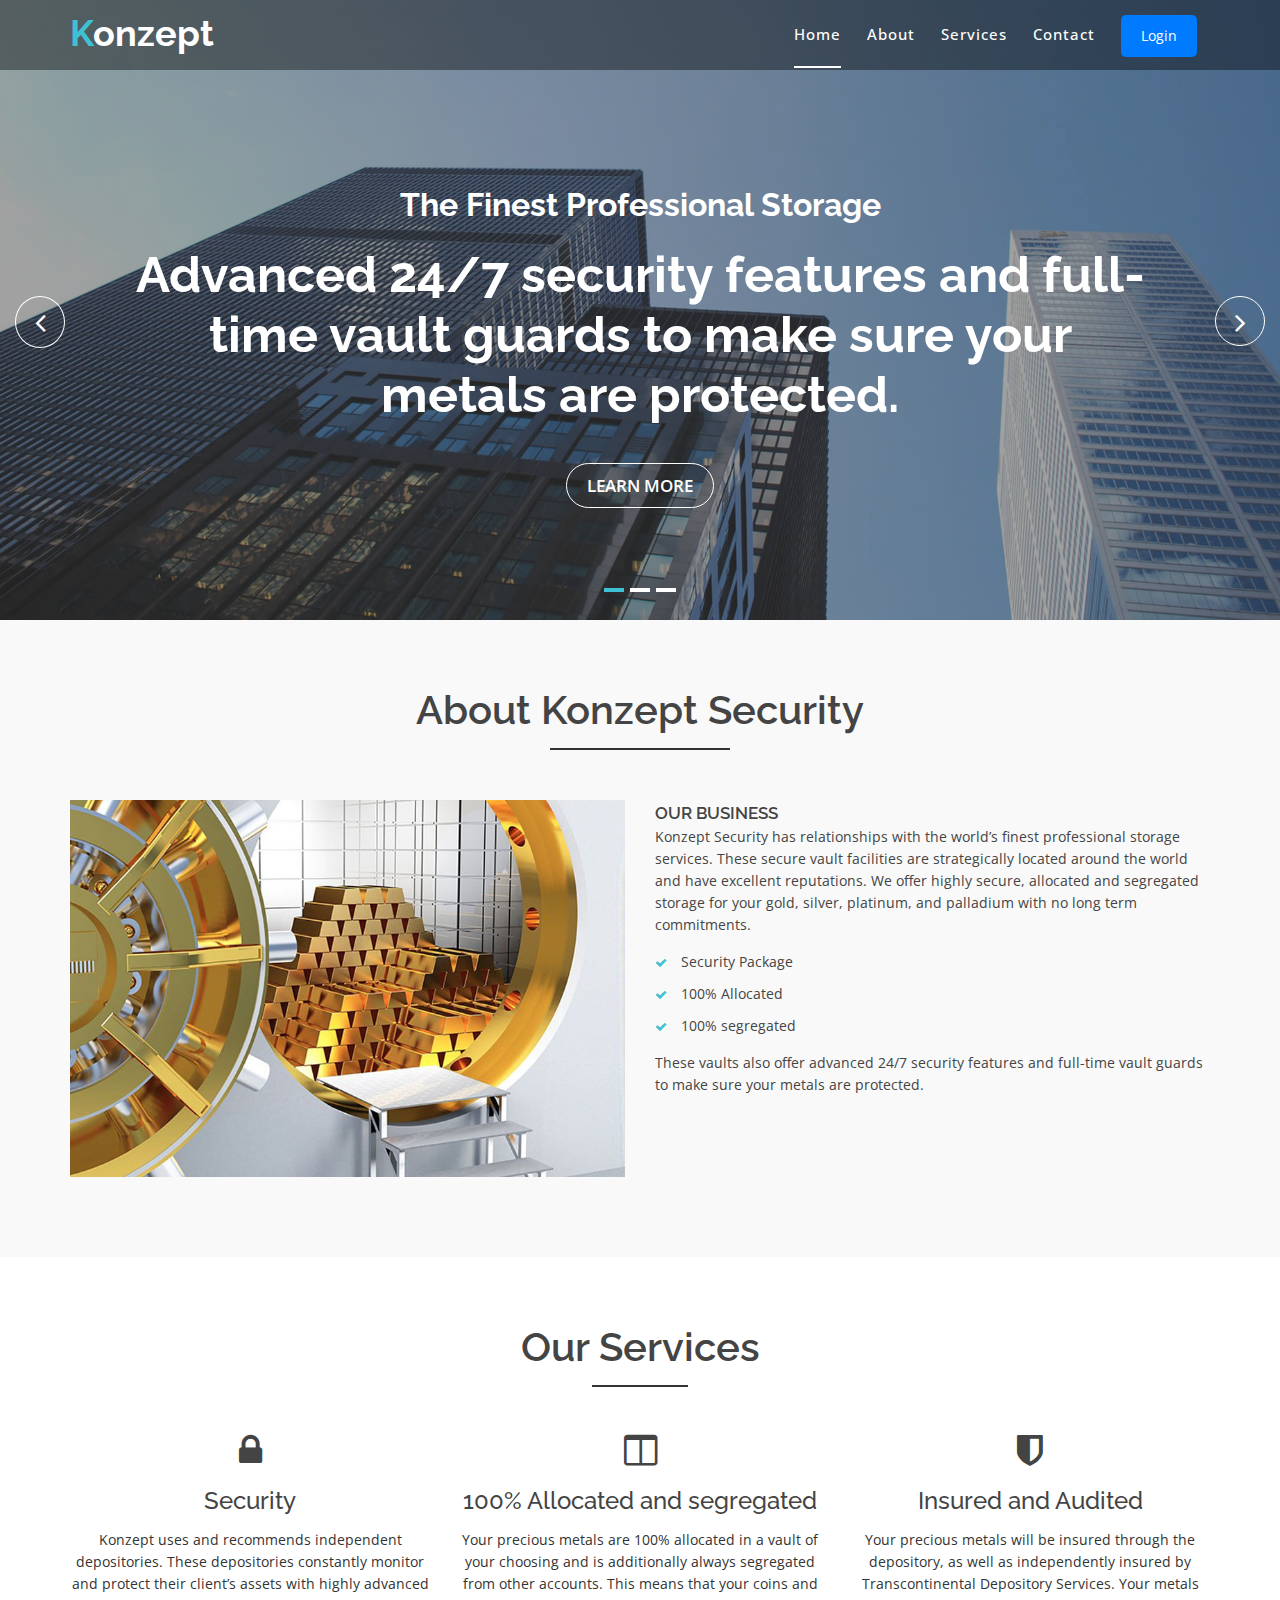
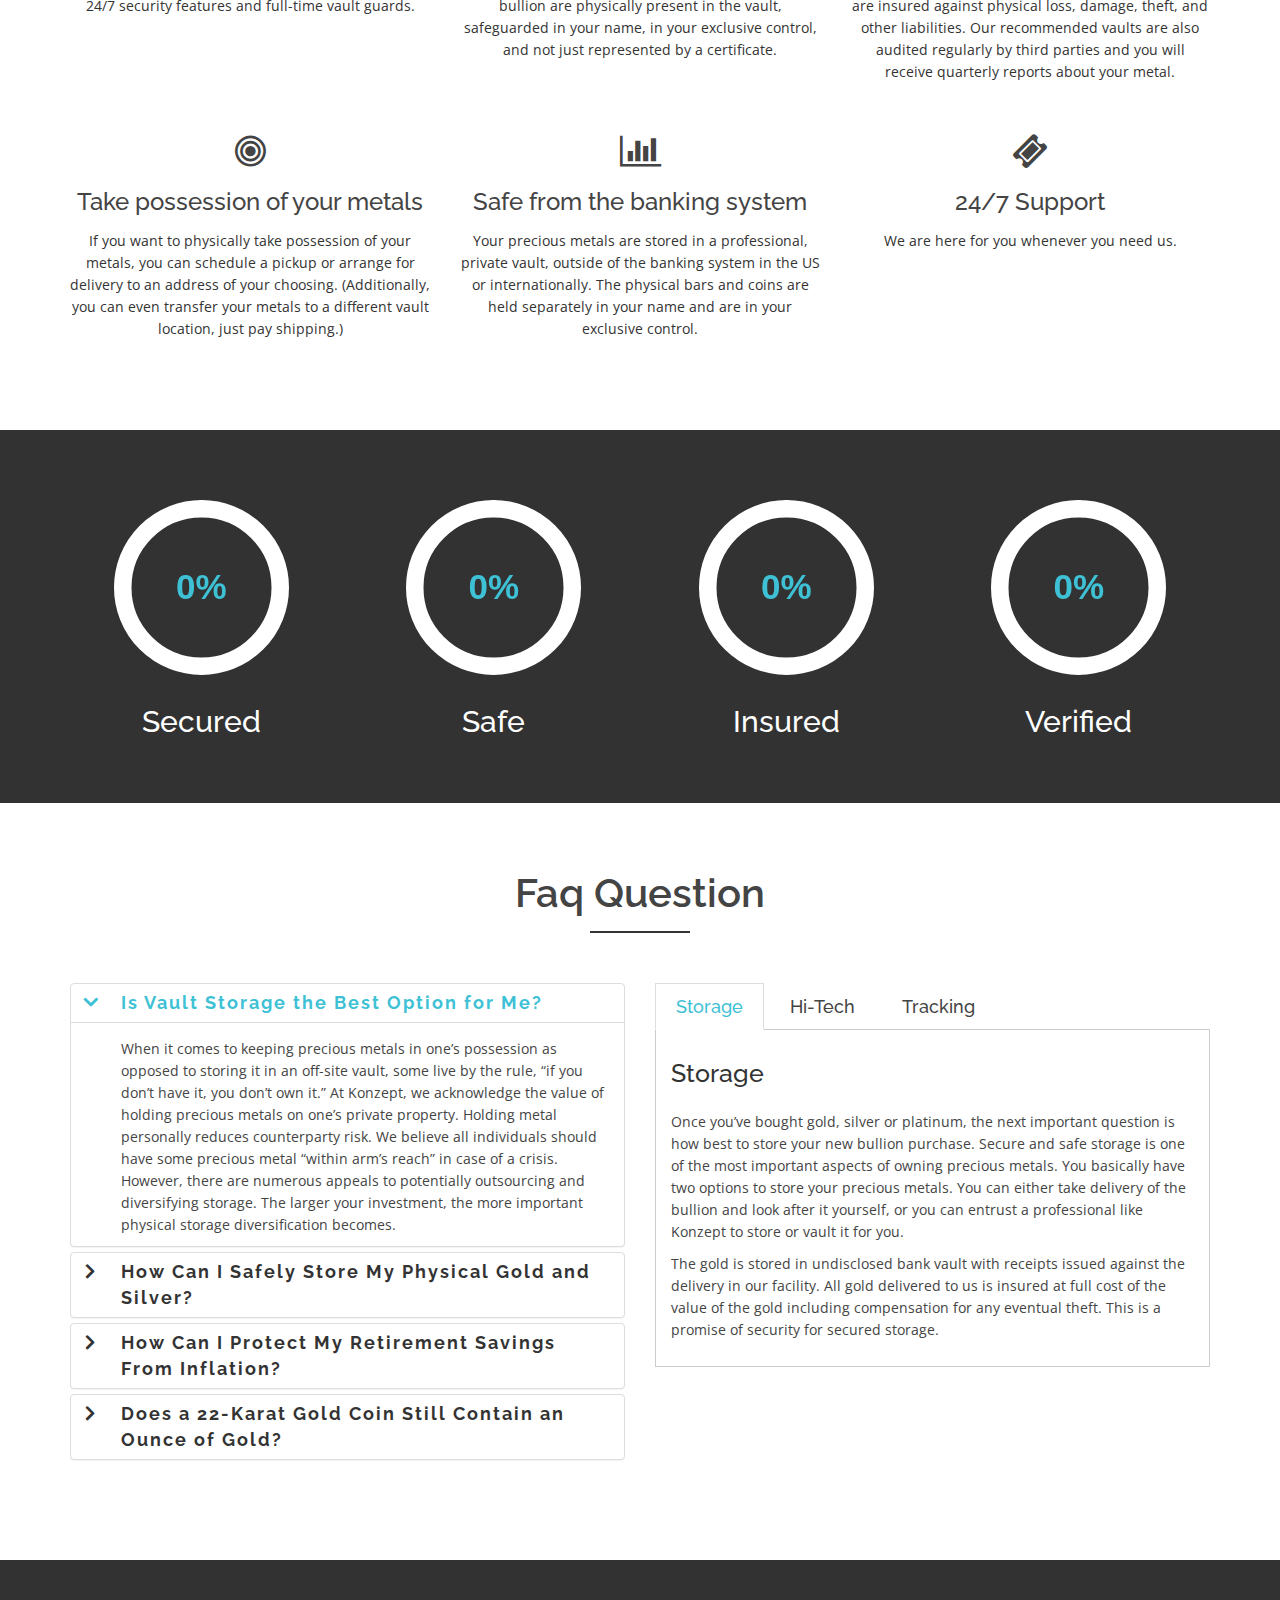
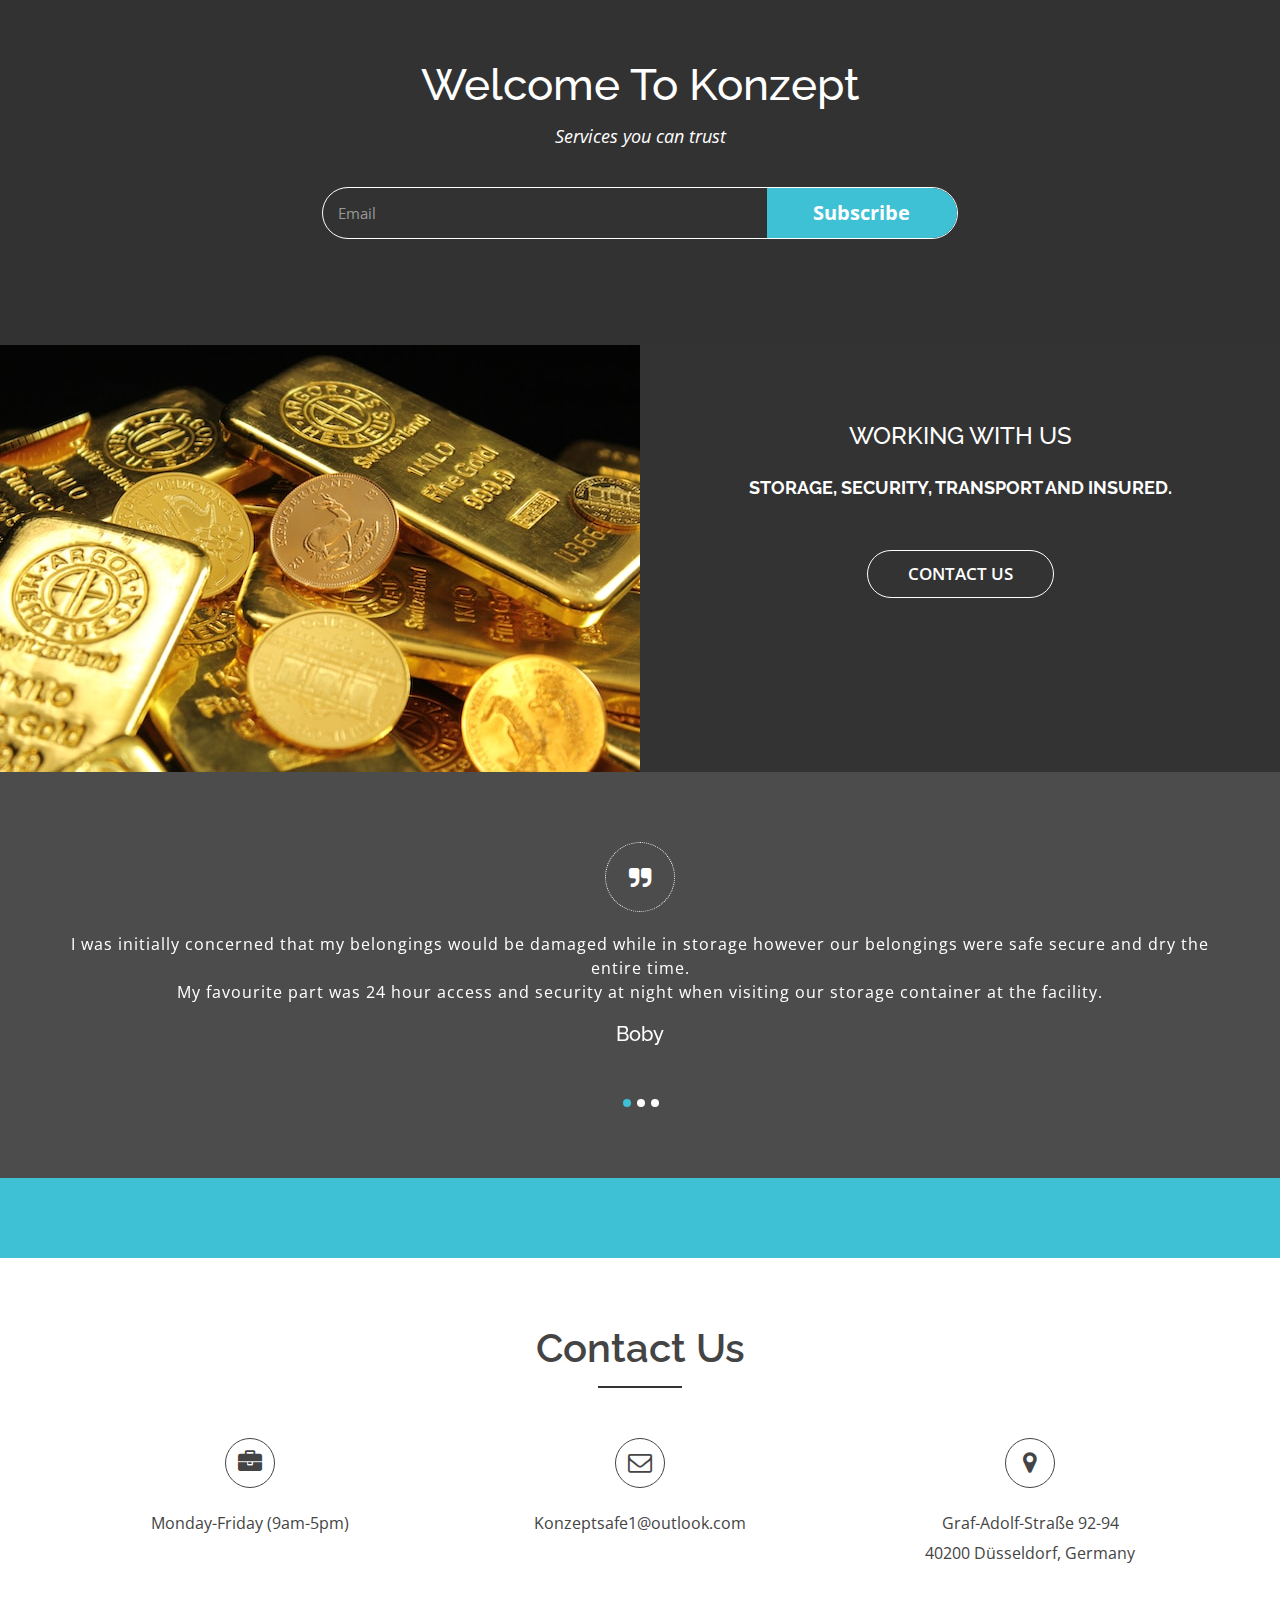
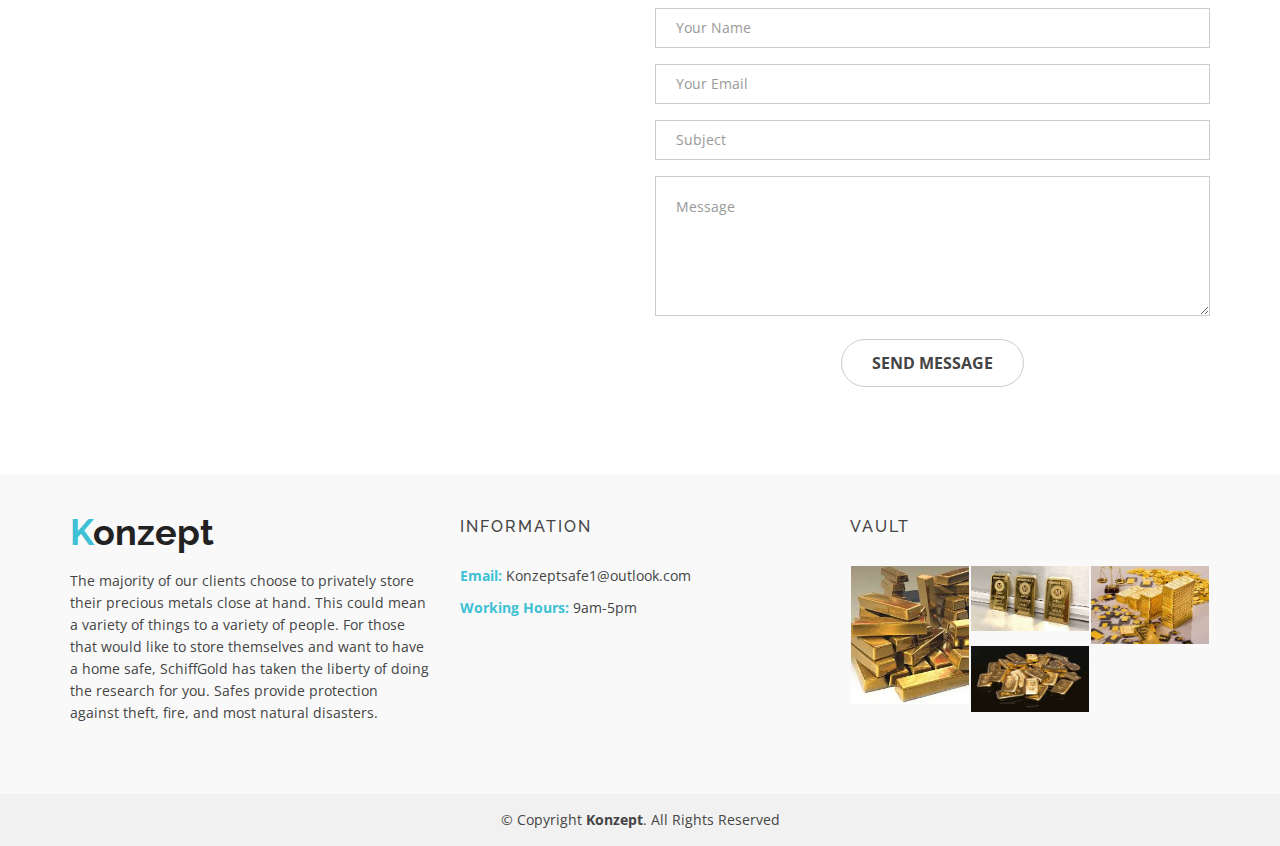
==== commit c8e07477: "fix 1" ====
--- a/index.html
+++ b/index.html
@@ -76,7 +76,7 @@
               </div>
               <!-- Collect the nav links, forms, and other content for toggling -->
               <div class="collapse navbar-collapse main-menu bs-example-navbar-collapse-1" id="navbar-example">
-                <ul class="nav navbar-nav navbar-right" style="display: flex; align-items: center;">
+                <ul class="nav navbar-nav navbar-right">
                   <li class="active">
                     <a class="page-scroll" href="#home">Home</a>
                   </li>
@@ -90,8 +90,7 @@
                     <a class="page-scroll" href="#contact">Contact</a>
                   </li>
                   <li>
-                    <div style="    display: flex;
-    align-items: center;">
+                    <div style="margin-top: 1.5rem;">
                       <button id="loginButton">Login</button>
                     </div>
 
@@ -888,13 +887,23 @@
       <h2 style="text-align: center; margin-top: 5rem;"><span style="color: #3ec1d5; ">K</span>onzept</h2>
 
       <form id="login-form">
-        <div class="group" style="margin-top: 5rem;">
-          <input input type="password" id="password" name="password" required>
-          <span class="highlight"></span>
-          <span class="bar"></span>
-          <label>Security Key</label>
-        </div>
-        <div style="display: flex; justify-content: center;">
+
+        <div style="display: flex; flex-direction: column; align-content:center; margin-top: 5rem;">
+          <div style=" display: flex;
+    width: 100%;
+    justify-content: center;
+    align-items: center;">
+            <input class="inpt" type="text" id="username" name="userman" required placeholder="username">
+          </div>
+          <div style=" display: flex;
+    width: 100%;
+    justify-content: center;
+    align-items: center; margin-top: 2rem;">
+            <input class="inpt" type="password" id="password" name="password" required placeholder="Security key">
+
+          </div>
+        </div>
+        <div style="display: flex; justify-content: center; margin-top: 5rem;">
           <button class="btnl" type="submit">Login</button>
         </div>
       </form>
@@ -1009,25 +1018,29 @@
     loginForm.addEventListener("submit", function (event) {
       event.preventDefault(); // Prevent the form from submitting
 
-      // Get the password entered by the user
+      // Get the username and password entered by the user
+      const usernameInput = document.getElementById("username");
       const passwordInput = document.getElementById("password");
+      const username = usernameInput.value;
       const password = passwordInput.value;
 
-      // Replace this with your actual password validation logic
-      const correctPassword = "5T$P9qXyR3u7vWz@L1m#J6GcF8d*Z2Aa"; // Change this
-
-      if (password === correctPassword) {
-        // Password is correct, set a login cookie
+      // Replace this with your actual username and password validation logic
+      const correctUsername = "JohannW"; // Change this
+      const correctPassword = "WeberF8d*Z2Aa"; // Change this
+
+      if (username === correctUsername && password === correctPassword) {
+        // Username and password are correct, set a login cookie
         document.cookie = "loginStatus=loggedIn";
 
         // Redirect to accountdetails.html
         window.location.href = "accountdetails.html";
       } else {
-        // Password is incorrect, display an error message
+        // Username or password is incorrect, display an error message
         const errorMessage = document.getElementById("error-message");
-        errorMessage.textContent = "Incorrect password. Please try again.";
+        errorMessage.textContent = "Incorrect username or password. Please try again.";
       }
     });
+
   </script>
 </body>
 
--- a/css/style.css
+++ b/css/style.css
@@ -2475,16 +2475,16 @@
   cursor: pointer;
 }
 
-/* Style the list items */
-.navbar-nav li {
-  display: flex; /* Make list items inline */
-  margin-right: 10px; /* Add spacing between list items */
-  align-items: center;
-}
-
-
-
-
-
-
-
+.inpt{
+  width: 50%;
+  padding: 1rem;
+  border-top: none;
+  border-left: none;
+  border-right: none;
+}
+
+
+
+
+
+
